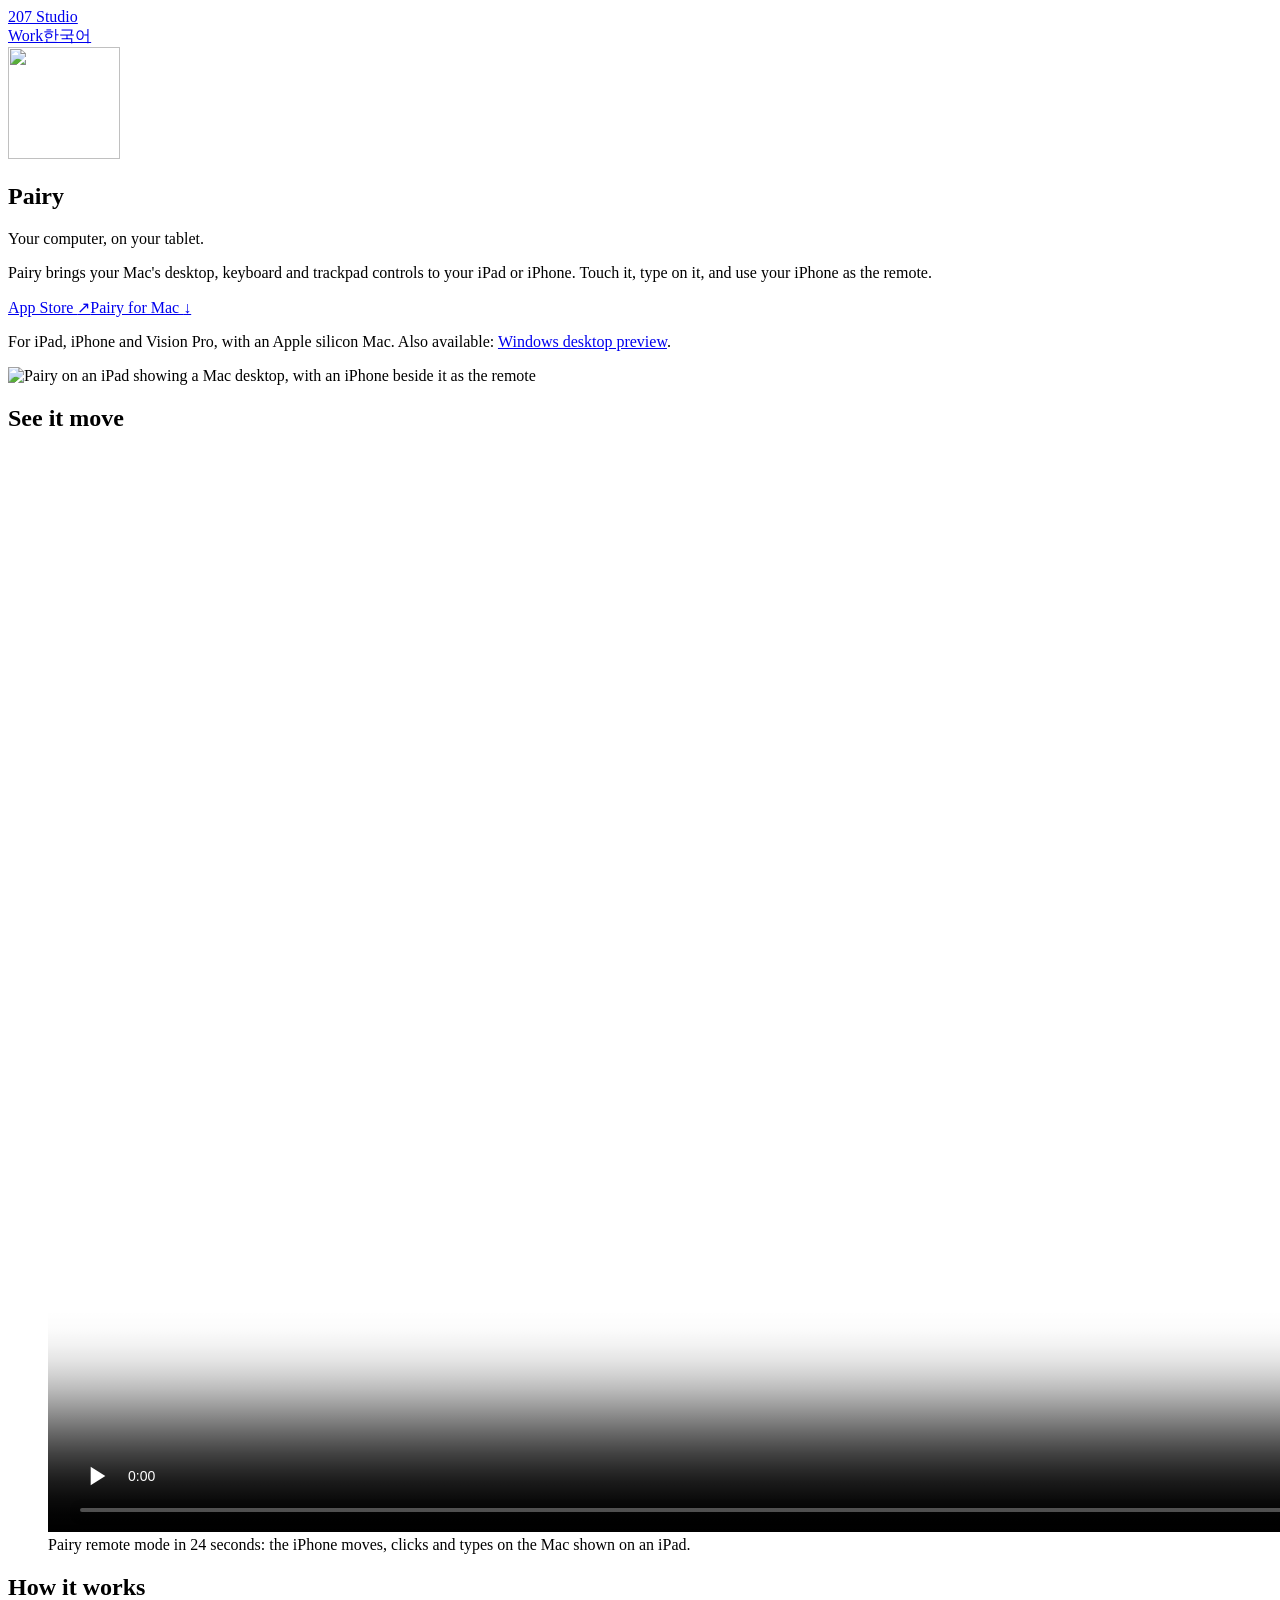
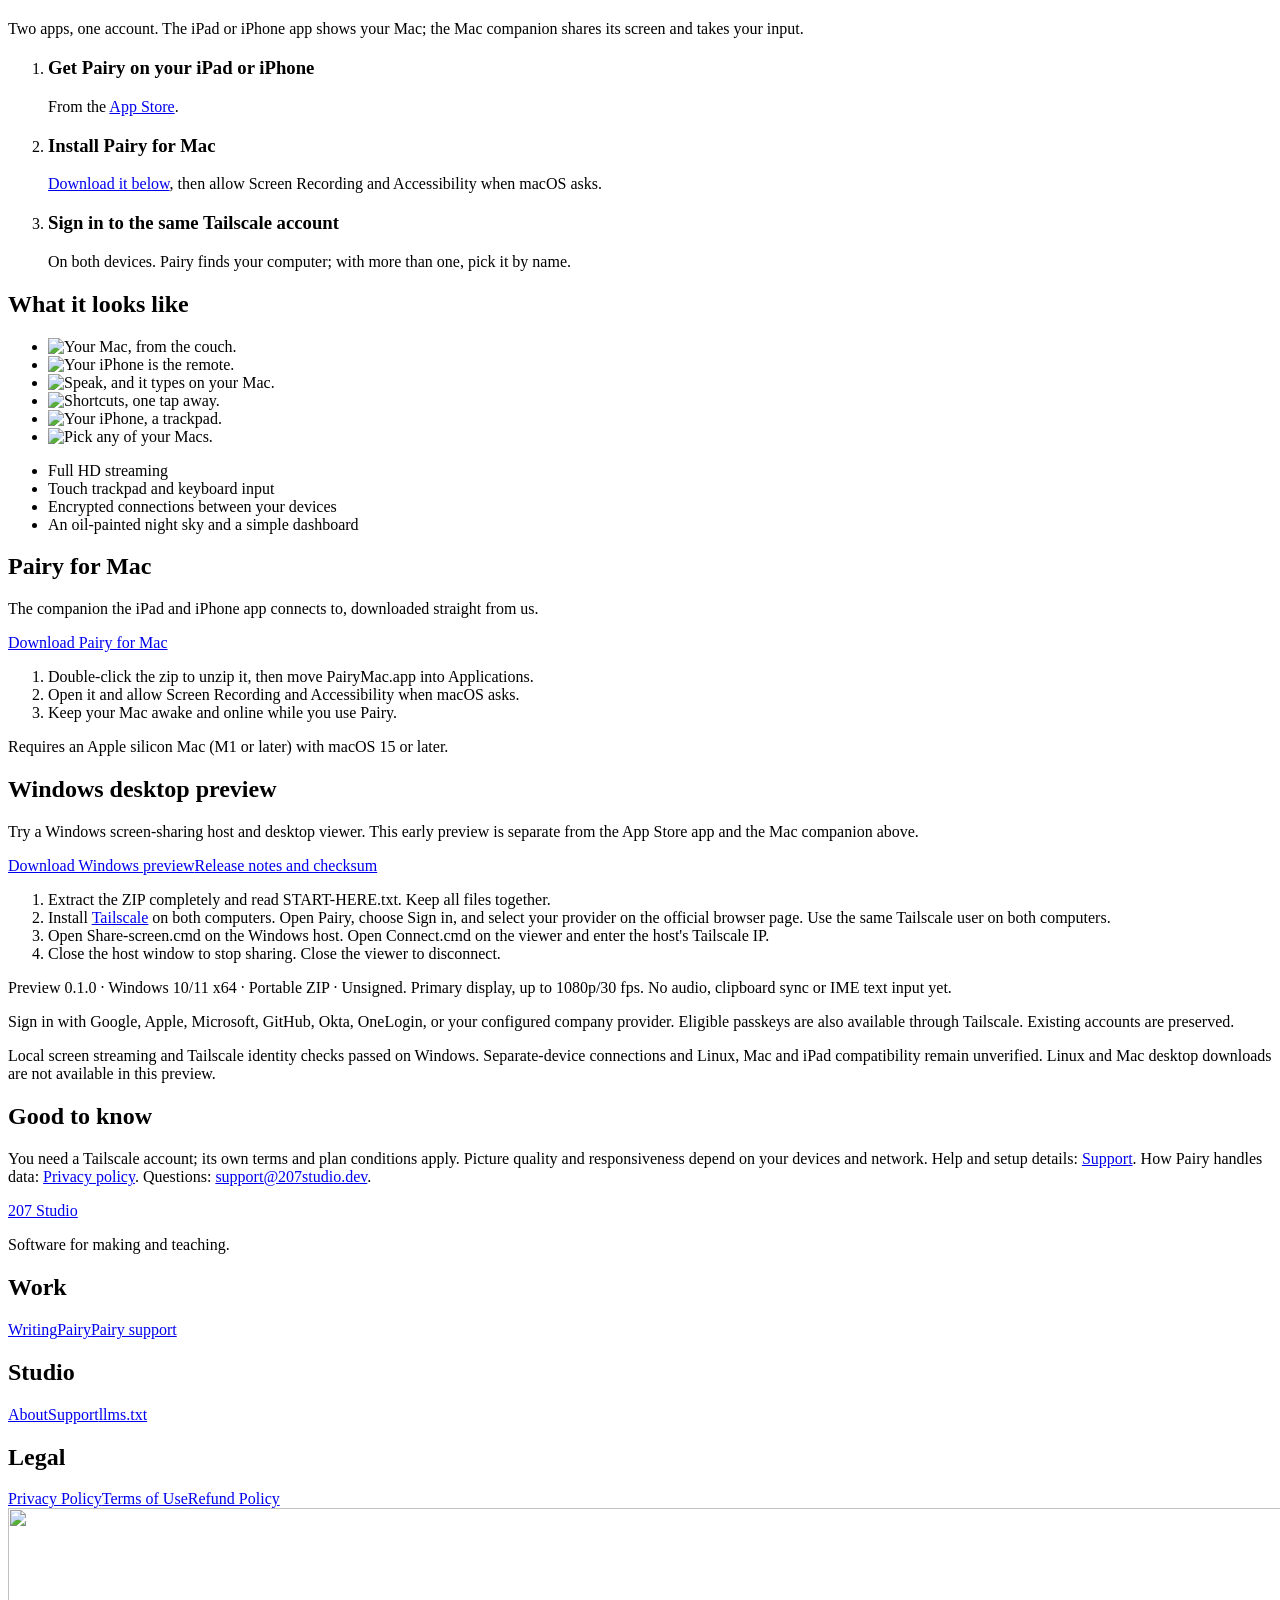
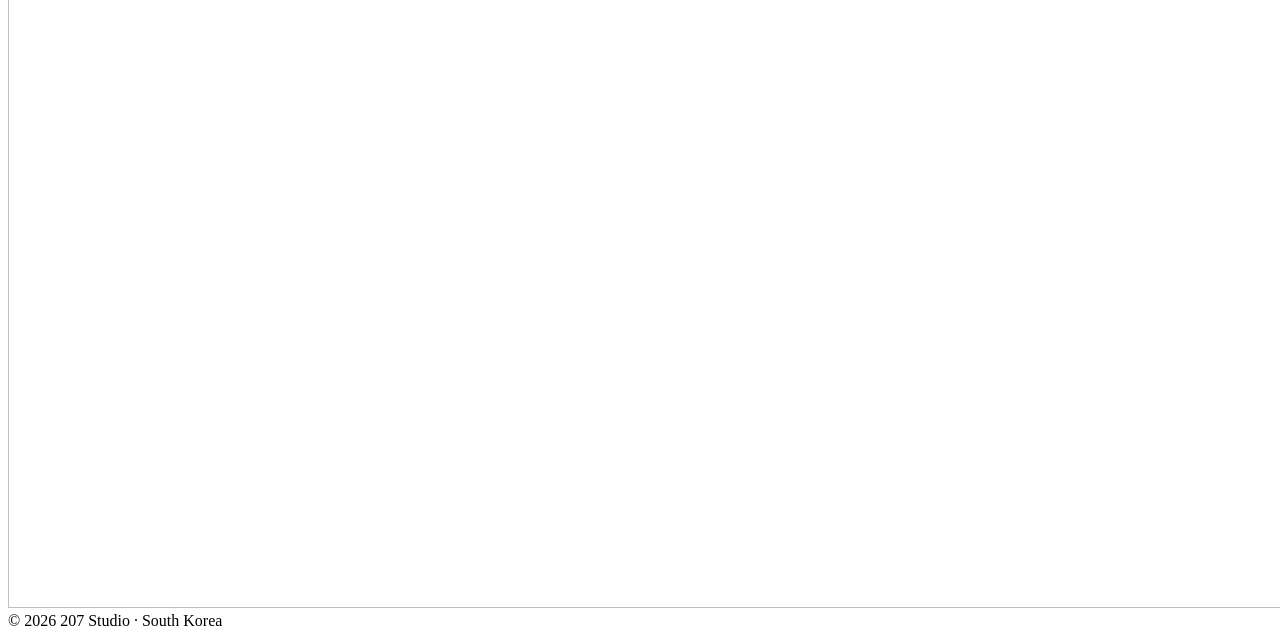
==== index.html @ 1ecd1124 "Update Windows preview with Tailscale sign-in options" ====
<!doctype html>
<html lang="en">
<head>
<meta charset="utf-8">
<meta name="viewport" content="width=device-width,initial-scale=1">
<link rel="icon" href="/favicon.ico" sizes="any">
<link rel="icon" type="image/svg+xml" href="/assets/logo.svg">
<link rel="apple-touch-icon" href="/apple-touch-icon.png">
<title>Pairy: your Mac, on your iPad | 207 Studio</title>
<meta name="description" content="Pairy brings your computer's desktop, keyboard and trackpad controls to your iPad or iPhone. Get the app on the App Store and the notarized Pairy for Mac companion here.">
<link rel="canonical" href="https://207studio.dev/pairy/">
<link rel="alternate" hreflang="en" href="https://207studio.dev/pairy/">
<link rel="alternate" hreflang="ko" href="https://207studio.dev/ko/pairy/">
<link rel="alternate" hreflang="x-default" href="https://207studio.dev/pairy/">
<meta property="og:type" content="website">
<meta property="og:title" content="Pairy: your Mac, on your iPad">
<meta property="og:description" content="Your computer's desktop, keyboard and trackpad controls on your tablet. App Store app plus a notarized Mac companion.">
<meta property="og:url" content="https://207studio.dev/pairy/">
<meta property="og:image" content="https://207studio.dev/assets/og-pairy.png">
<meta property="og:site_name" content="207 Studio">
<meta name="twitter:card" content="summary_large_image">
<meta name="twitter:title" content="Pairy: your Mac, on your iPad">
<meta name="twitter:description" content="Your computer's desktop, keyboard and trackpad controls on your tablet. App Store app plus a notarized Mac companion.">
<meta name="twitter:image" content="https://207studio.dev/assets/og-pairy.png">
<script type="application/ld+json">{"@context":"https://schema.org","@type":"SoftwareApplication","name":"Pairy: Connecting Devices","description":"Pairy brings your computer's desktop, keyboard and trackpad controls to your tablet.","applicationCategory":"UtilitiesApplication","operatingSystem":"iPadOS, iOS, visionOS; companion for macOS 15 or later on Apple silicon","url":"https://207studio.dev/pairy/","installUrl":"https://apps.apple.com/app/id6815584225","downloadUrl":"https://github.com/207studio/207studio.github.io/releases/download/pairy-mac-1.4.2-142/Pairy-mac-1.4.2-142-notarized.zip","softwareVersion":"1.4.2","image":"https://207studio.dev/assets/og-pairy.png","publisher":{"@type":"Organization","name":"207 Studio","url":"https://207studio.dev"}}</script>
<link rel="stylesheet" href="/assets/pages.css">
<link rel="stylesheet" href="/assets/pairy.css">
</head>
<body>
<div class="wrap">
<header class="top"><a class="brand" href="/">207 Studio</a><nav><a href="/#walk">Work</a><a href="/ko/pairy/" lang="ko" hreflang="ko">한국어</a></nav></header>
<main>
<section class="p-hero">
  <div>
    <img class="p-icon" src="/assets/apps/pairy/icon-168.webp" width="112" height="112" alt="">
    <h1>Pairy</h1>
    <p class="p-sub">Your computer, on your tablet.</p>
    <p class="p-lede">Pairy brings your Mac's desktop, keyboard and trackpad controls to your iPad or iPhone. Touch it, type on it, and use your iPhone as the remote.</p>
    <p class="p-acts"><a class="p-btn p-btn-main" href="https://apps.apple.com/app/id6815584225" target="_blank" rel="noopener">App Store <span aria-hidden="true">↗</span></a><a class="p-btn" href="#mac">Pairy for Mac <span aria-hidden="true">↓</span></a></p>
    <p class="p-for">For iPad, iPhone and Vision Pro, with an Apple silicon Mac. Also available: <a href="#desktop">Windows desktop preview</a>.</p>
  </div>
  <img class="p-shot" src="/assets/apps/pairy/remote-1200.webp" srcset="/assets/apps/pairy/remote-720.webp 720w, /assets/apps/pairy/remote-1200.webp 1200w" sizes="(max-width: 860px) calc(100vw - 48px), 580px" width="1200" height="690" alt="Pairy on an iPad showing a Mac desktop, with an iPhone beside it as the remote" fetchpriority="high">
</section>

<section class="p-sec p-film" aria-labelledby="film">
  <h2 id="film">See it move</h2>
  <figure class="p-film-fig"><video controls playsinline preload="none" width="1920" height="1080" poster="/assets/apps/pairy/ad/pairy-ad-r7-en-poster.webp" aria-label="Pairy remote mode, ad video"><source src="/assets/apps/pairy/ad/pairy-ad-r7-en.mp4" type="video/mp4"></video><figcaption>Pairy remote mode in 24 seconds: the iPhone moves, clicks and types on the Mac shown on an iPad.</figcaption></figure>
</section>

<section class="p-sec" aria-labelledby="how">
  <h2 id="how">How it works</h2>
  <p>Two apps, one account. The iPad or iPhone app shows your Mac; the Mac companion shares its screen and takes your input.</p>
  <ol class="p-steps">
    <li><h3>Get Pairy on your iPad or iPhone</h3><p>From the <a href="https://apps.apple.com/app/id6815584225" target="_blank" rel="noopener">App Store</a>.</p></li>
    <li><h3>Install Pairy for Mac</h3><p><a href="#mac">Download it below</a>, then allow Screen Recording and Accessibility when macOS asks.</p></li>
    <li><h3>Sign in to the same Tailscale account</h3><p>On both devices. Pairy finds your computer; with more than one, pick it by name.</p></li>
  </ol>
</section>

<section class="p-sec" aria-labelledby="see">
  <h2 id="see">What it looks like</h2>
  <ul class="p-gallery" tabindex="0" aria-label="Pairy screenshots">
    <li><img src="/assets/apps/pairy/store-01-couch-1200.webp" srcset="/assets/apps/pairy/store-01-couch-640.webp 640w, /assets/apps/pairy/store-01-couch-1200.webp 1200w" sizes="min(560px, 82vw)" width="1200" height="900" alt="Your Mac, from the couch." loading="lazy" decoding="async"></li>
    <li><img src="/assets/apps/pairy/store-02-remote-1200.webp" srcset="/assets/apps/pairy/store-02-remote-640.webp 640w, /assets/apps/pairy/store-02-remote-1200.webp 1200w" sizes="min(560px, 82vw)" width="1200" height="900" alt="Your iPhone is the remote." loading="lazy" decoding="async"></li>
    <li><img src="/assets/apps/pairy/store-03-dictation-1200.webp" srcset="/assets/apps/pairy/store-03-dictation-640.webp 640w, /assets/apps/pairy/store-03-dictation-1200.webp 1200w" sizes="min(560px, 82vw)" width="1200" height="900" alt="Speak, and it types on your Mac." loading="lazy" decoding="async"></li>
    <li><img src="/assets/apps/pairy/store-04-shortcuts-1200.webp" srcset="/assets/apps/pairy/store-04-shortcuts-640.webp 640w, /assets/apps/pairy/store-04-shortcuts-1200.webp 1200w" sizes="min(560px, 82vw)" width="1200" height="900" alt="Shortcuts, one tap away." loading="lazy" decoding="async"></li>
    <li><img src="/assets/apps/pairy/store-05-trackpad-1200.webp" srcset="/assets/apps/pairy/store-05-trackpad-640.webp 640w, /assets/apps/pairy/store-05-trackpad-1200.webp 1200w" sizes="min(560px, 82vw)" width="1200" height="900" alt="Your iPhone, a trackpad." loading="lazy" decoding="async"></li>
    <li><img src="/assets/apps/pairy/store-06-pick-mac-1200.webp" srcset="/assets/apps/pairy/store-06-pick-mac-640.webp 640w, /assets/apps/pairy/store-06-pick-mac-1200.webp 1200w" sizes="min(560px, 82vw)" width="1200" height="900" alt="Pick any of your Macs." loading="lazy" decoding="async"></li>
  </ul>
  <ul class="p-pts">
    <li>Full HD streaming</li>
    <li>Touch trackpad and keyboard input</li>
    <li>Encrypted connections between your devices</li>
    <li>An oil-painted night sky and a simple dashboard</li>
  </ul>
</section>

<section class="p-sec p-mac" id="mac" aria-labelledby="mac-h">
  <div>
    <h2 id="mac-h">Pairy for Mac</h2>
    <p>The companion the iPad and iPhone app connects to, downloaded straight from us.</p>
    <p class="p-acts"><a class="p-btn p-btn-main" href="https://github.com/207studio/207studio.github.io/releases/download/pairy-mac-1.4.2-142/Pairy-mac-1.4.2-142-notarized.zip">Download Pairy for Mac</a></p>
    <ol class="p-install">
      <li>Double-click the zip to unzip it, then move PairyMac.app into Applications.</li>
      <li>Open it and allow Screen Recording and Accessibility when macOS asks.</li>
      <li>Keep your Mac awake and online while you use Pairy.</li>
    </ol>
    <p class="p-small">Requires an Apple silicon Mac (M1 or later) with macOS 15 or later.</p>
  </div>
</section>

<section class="p-sec p-mac" id="desktop" aria-labelledby="desktop-h">
  <div>
    <h2 id="desktop-h">Windows desktop preview</h2>
    <p>Try a Windows screen-sharing host and desktop viewer. This early preview is separate from the App Store app and the Mac companion above.</p>
    <p class="p-acts"><a class="p-btn p-btn-main" href="https://github.com/207studio/207studio.github.io/releases/download/pairy-desktop-0.1.0-preview.2/Pairy-desktop-0.1.0-preview.2-windows-x64.zip">Download Windows preview</a><a class="p-btn" href="https://github.com/207studio/207studio.github.io/releases/tag/pairy-desktop-0.1.0-preview.2">Release notes and checksum</a></p>
    <ol class="p-install">
      <li>Extract the ZIP completely and read START-HERE.txt. Keep all files together.</li>
      <li>Install <a href="https://tailscale.com/download/windows">Tailscale</a> on both computers. Open Pairy, choose Sign in, and select your provider on the official browser page. Use the same Tailscale user on both computers.</li>
      <li>Open Share-screen.cmd on the Windows host. Open Connect.cmd on the viewer and enter the host's Tailscale IP.</li>
      <li>Close the host window to stop sharing. Close the viewer to disconnect.</li>
    </ol>
    <p class="p-small">Preview 0.1.0 · Windows 10/11 x64 · Portable ZIP · Unsigned. Primary display, up to 1080p/30 fps. No audio, clipboard sync or IME text input yet.</p>
    <p class="p-small">Sign in with Google, Apple, Microsoft, GitHub, Okta, OneLogin, or your configured company provider. Eligible passkeys are also available through Tailscale. Existing accounts are preserved.</p>
    <p class="p-small">Local screen streaming and Tailscale identity checks passed on Windows. Separate-device connections and Linux, Mac and iPad compatibility remain unverified. Linux and Mac desktop downloads are not available in this preview.</p>
  </div>
</section>

<section class="p-sec" aria-labelledby="need">
  <h2 id="need">Good to know</h2>
  <p>You need a Tailscale account; its own terms and plan conditions apply. Picture quality and responsiveness depend on your devices and network. Help and setup details: <a href="/pairy/support.html">Support</a>. How Pairy handles data: <a href="/pairy/privacy.html">Privacy policy</a>. Questions: <a href="mailto:support@207studio.dev">support@207studio.dev</a>.</p>
</section>
</main>
</div>
<footer class="site-footer page-foot-hand"><div class="foot-grid"><div class="foot-brand"><a class="brand" href="/">207 Studio</a><p>Software for making and teaching.</p></div><nav class="foot-col" aria-label="Work"><h2>Work</h2><a href="/blog/">Writing</a><a href="/pairy/">Pairy</a><a href="/pairy/support.html">Pairy support</a></nav><nav class="foot-col" aria-label="Studio"><h2>Studio</h2><a href="/about/">About</a><a href="mailto:support@207studio.dev">Support</a><a href="/llms.txt">llms.txt</a></nav><nav class="foot-col" aria-label="Legal"><h2>Legal</h2><a href="/legal/privacy/">Privacy Policy</a><a href="/legal/terms/">Terms of Use</a><a href="/legal/refunds/">Refund Policy</a></nav></div><img class="foot-word" src="/assets/footer-207.svg" alt="" aria-hidden="true" width="1513" height="700" loading="lazy" decoding="async"><div class="foot-bottom"><span>© 2026 207 Studio · South Korea</span></div></footer>
</body>
</html>
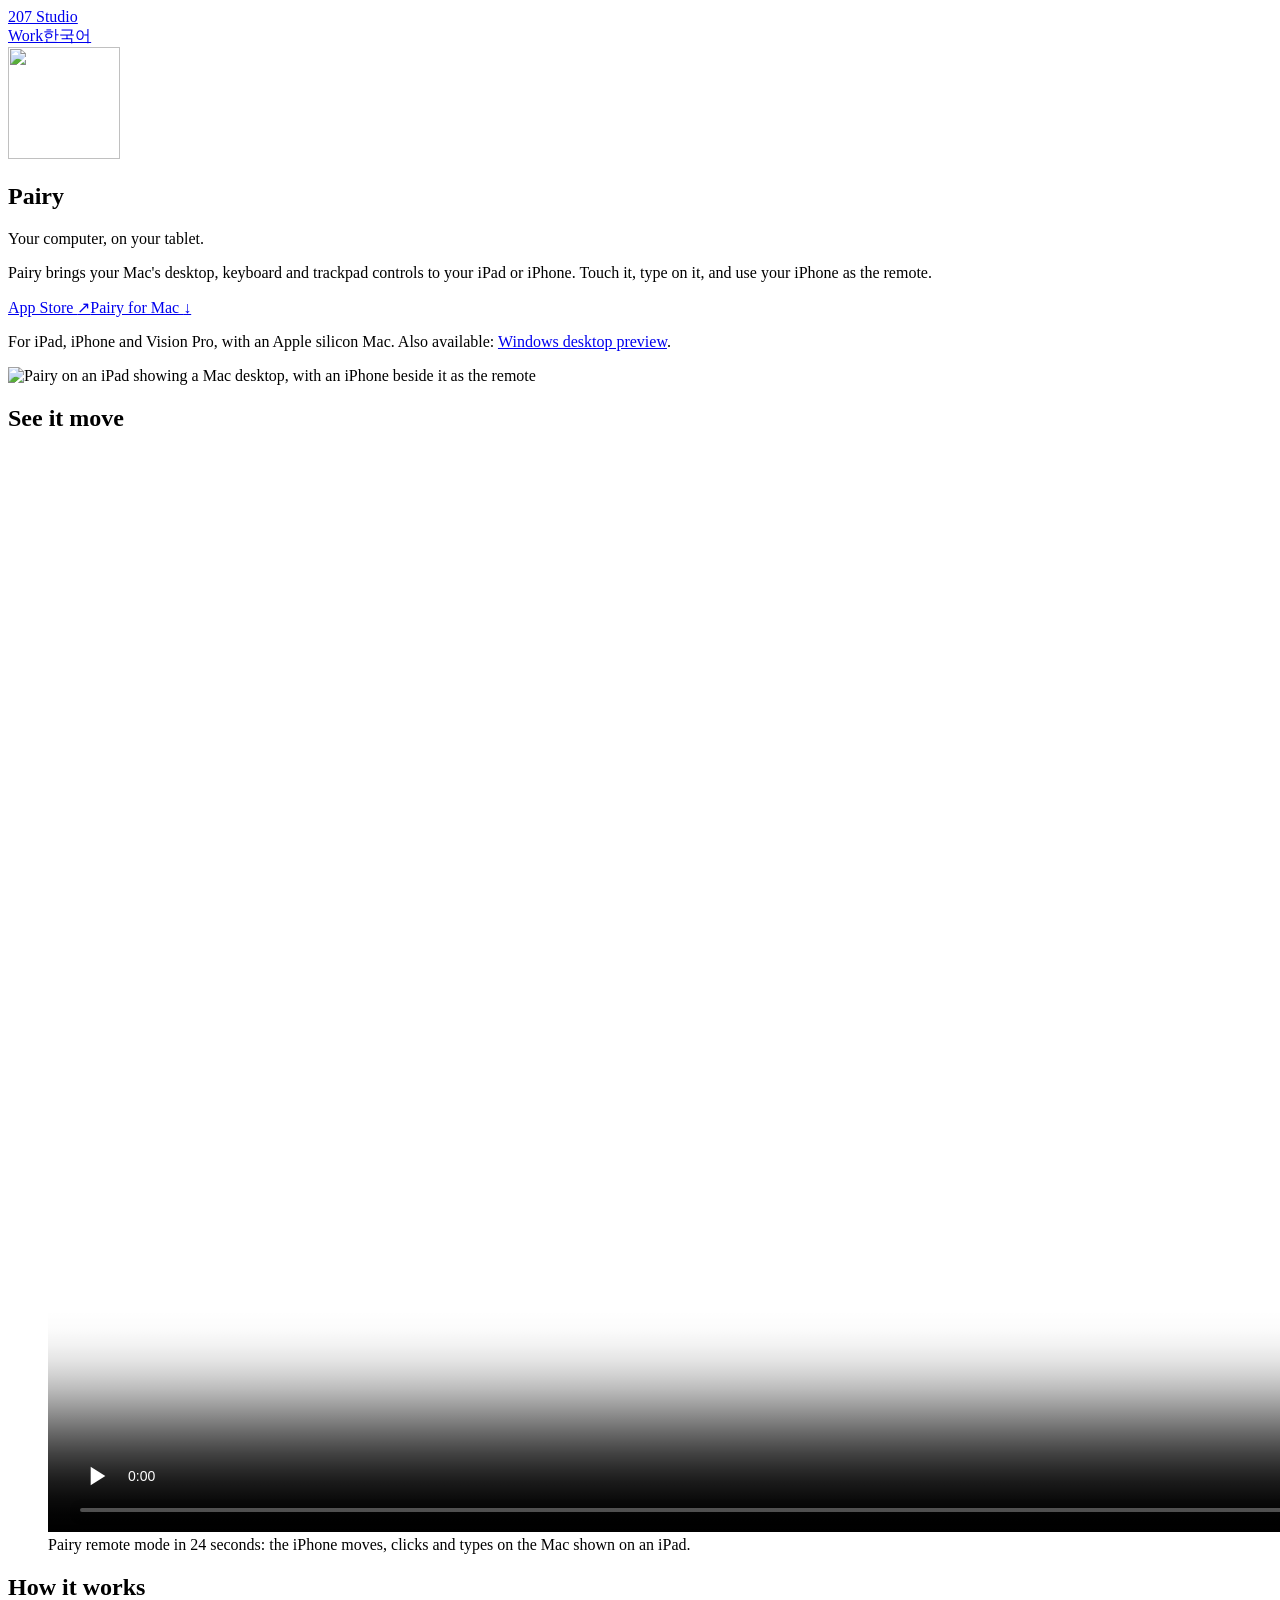
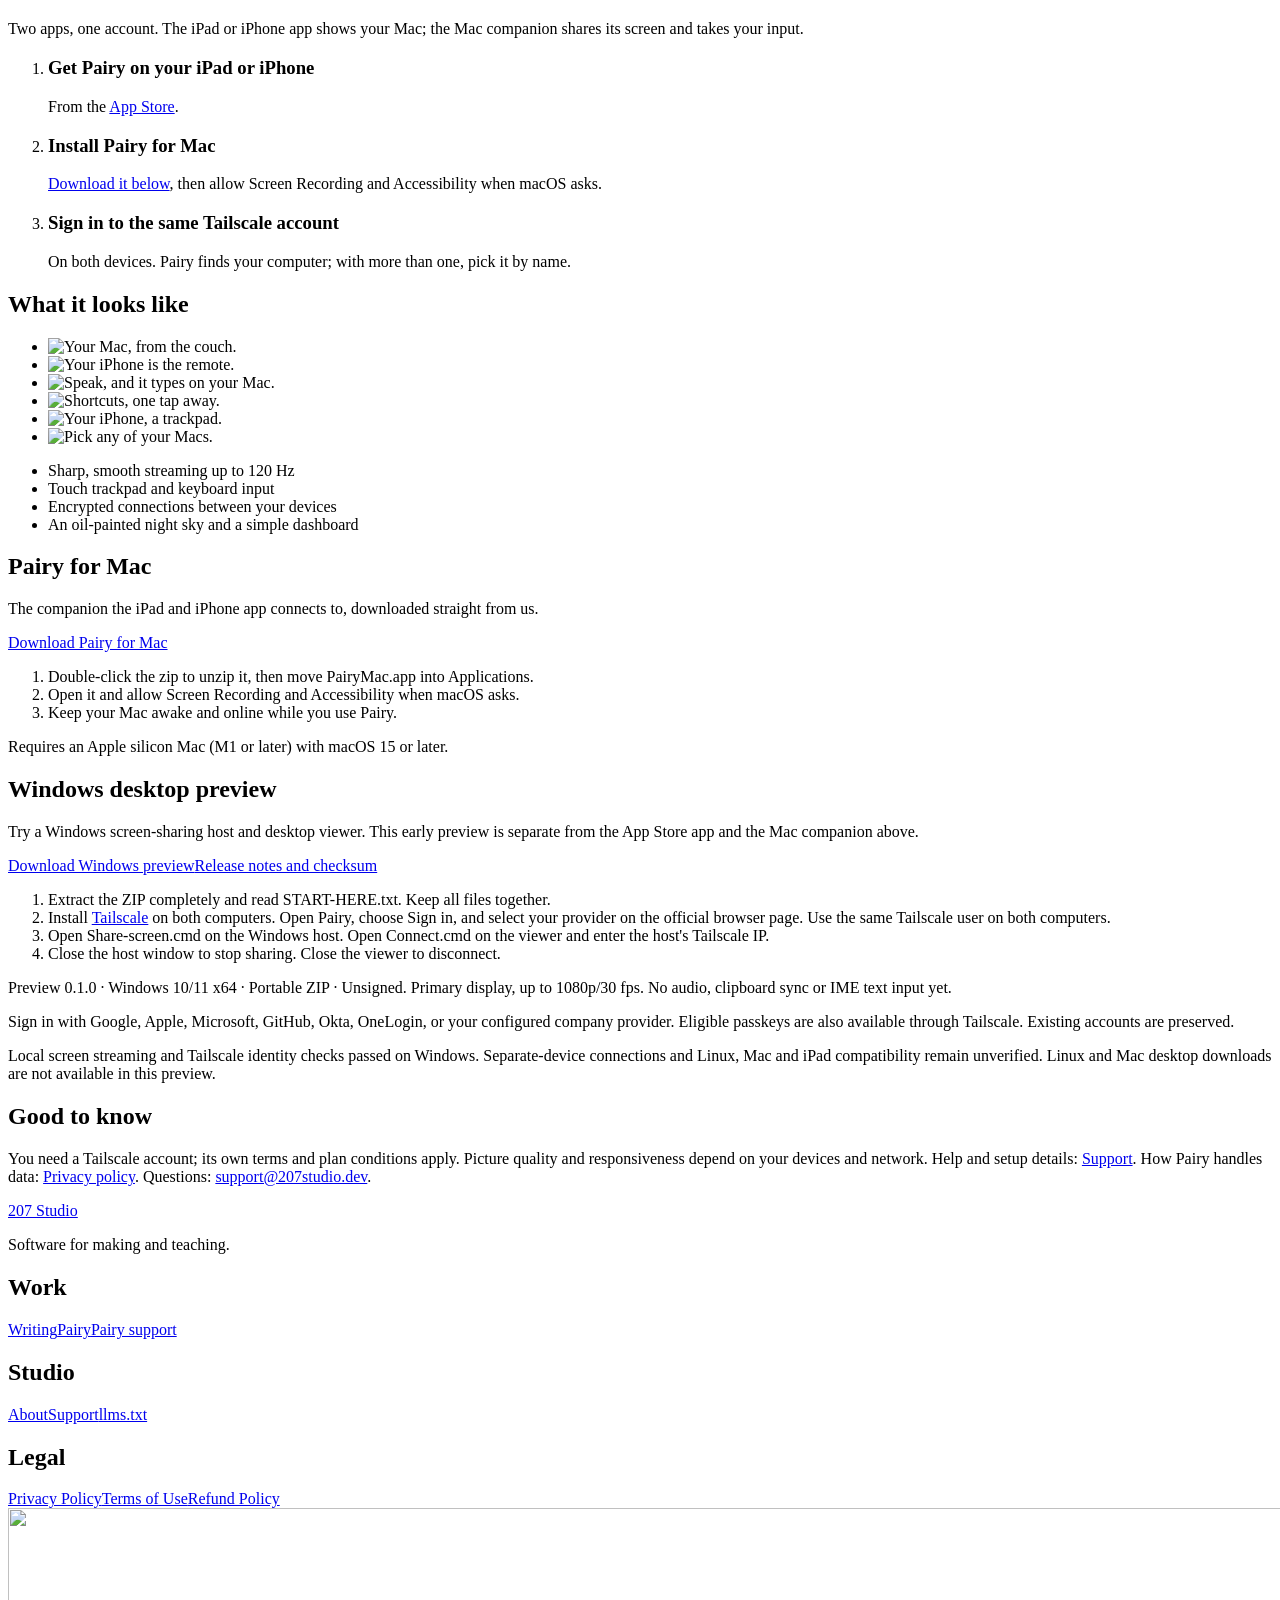
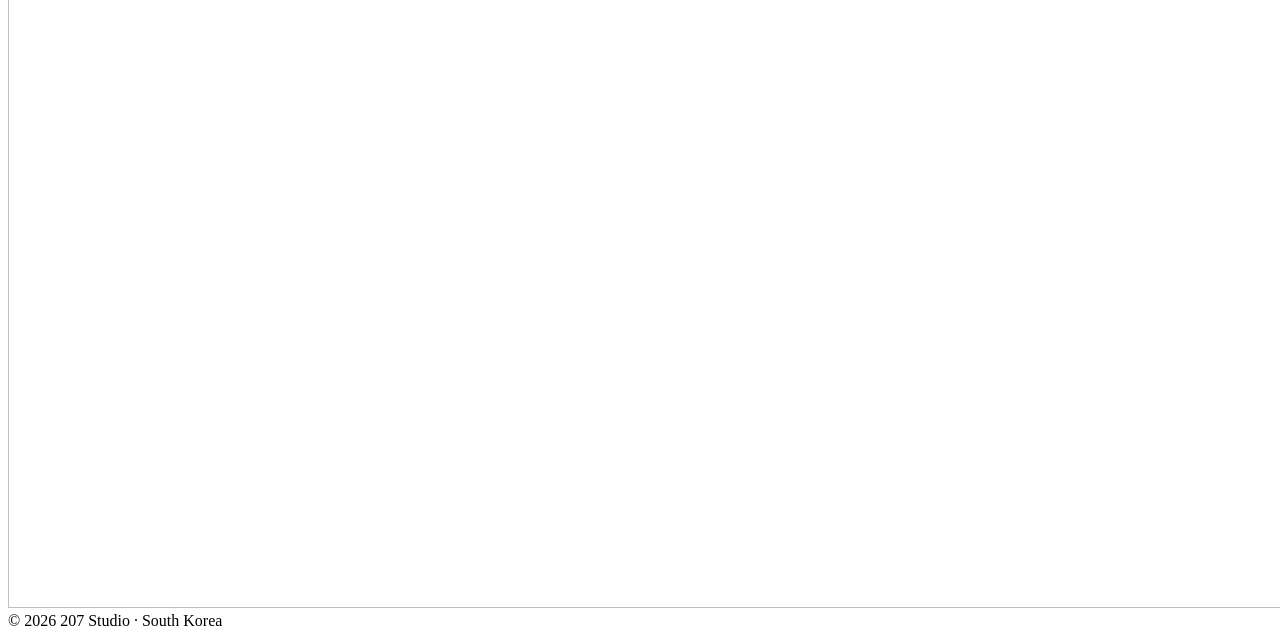
==== commit bac5b565: "pairy: up to 120 Hz, share cards on support and privacy, current Tailscale link, padded download box" ====
--- a/index.html
+++ b/index.html
@@ -68,7 +68,7 @@
     <li><img src="/assets/apps/pairy/store-06-pick-mac-1200.webp" srcset="/assets/apps/pairy/store-06-pick-mac-640.webp 640w, /assets/apps/pairy/store-06-pick-mac-1200.webp 1200w" sizes="min(560px, 82vw)" width="1200" height="900" alt="Pick any of your Macs." loading="lazy" decoding="async"></li>
   </ul>
   <ul class="p-pts">
-    <li>Full HD streaming</li>
+    <li>Sharp, smooth streaming up to 120 Hz</li>
     <li>Touch trackpad and keyboard input</li>
     <li>Encrypted connections between your devices</li>
     <li>An oil-painted night sky and a simple dashboard</li>
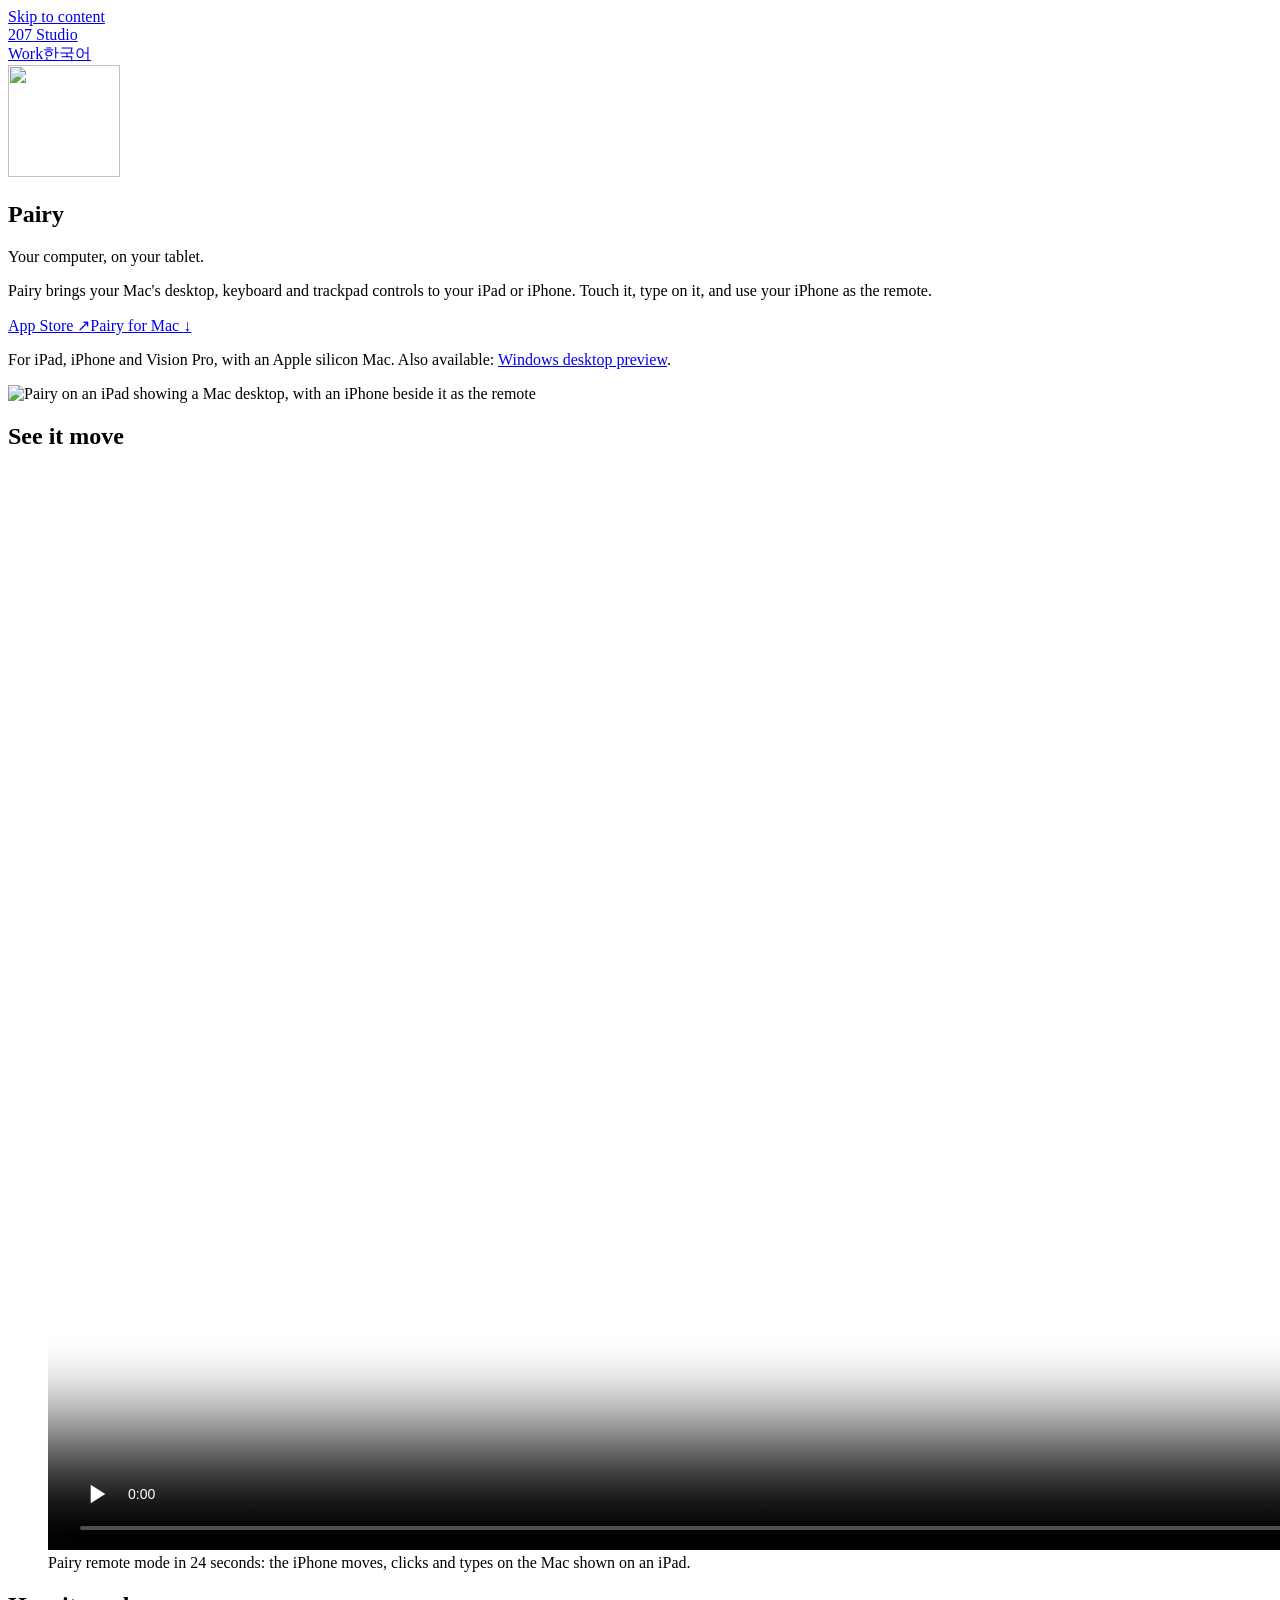
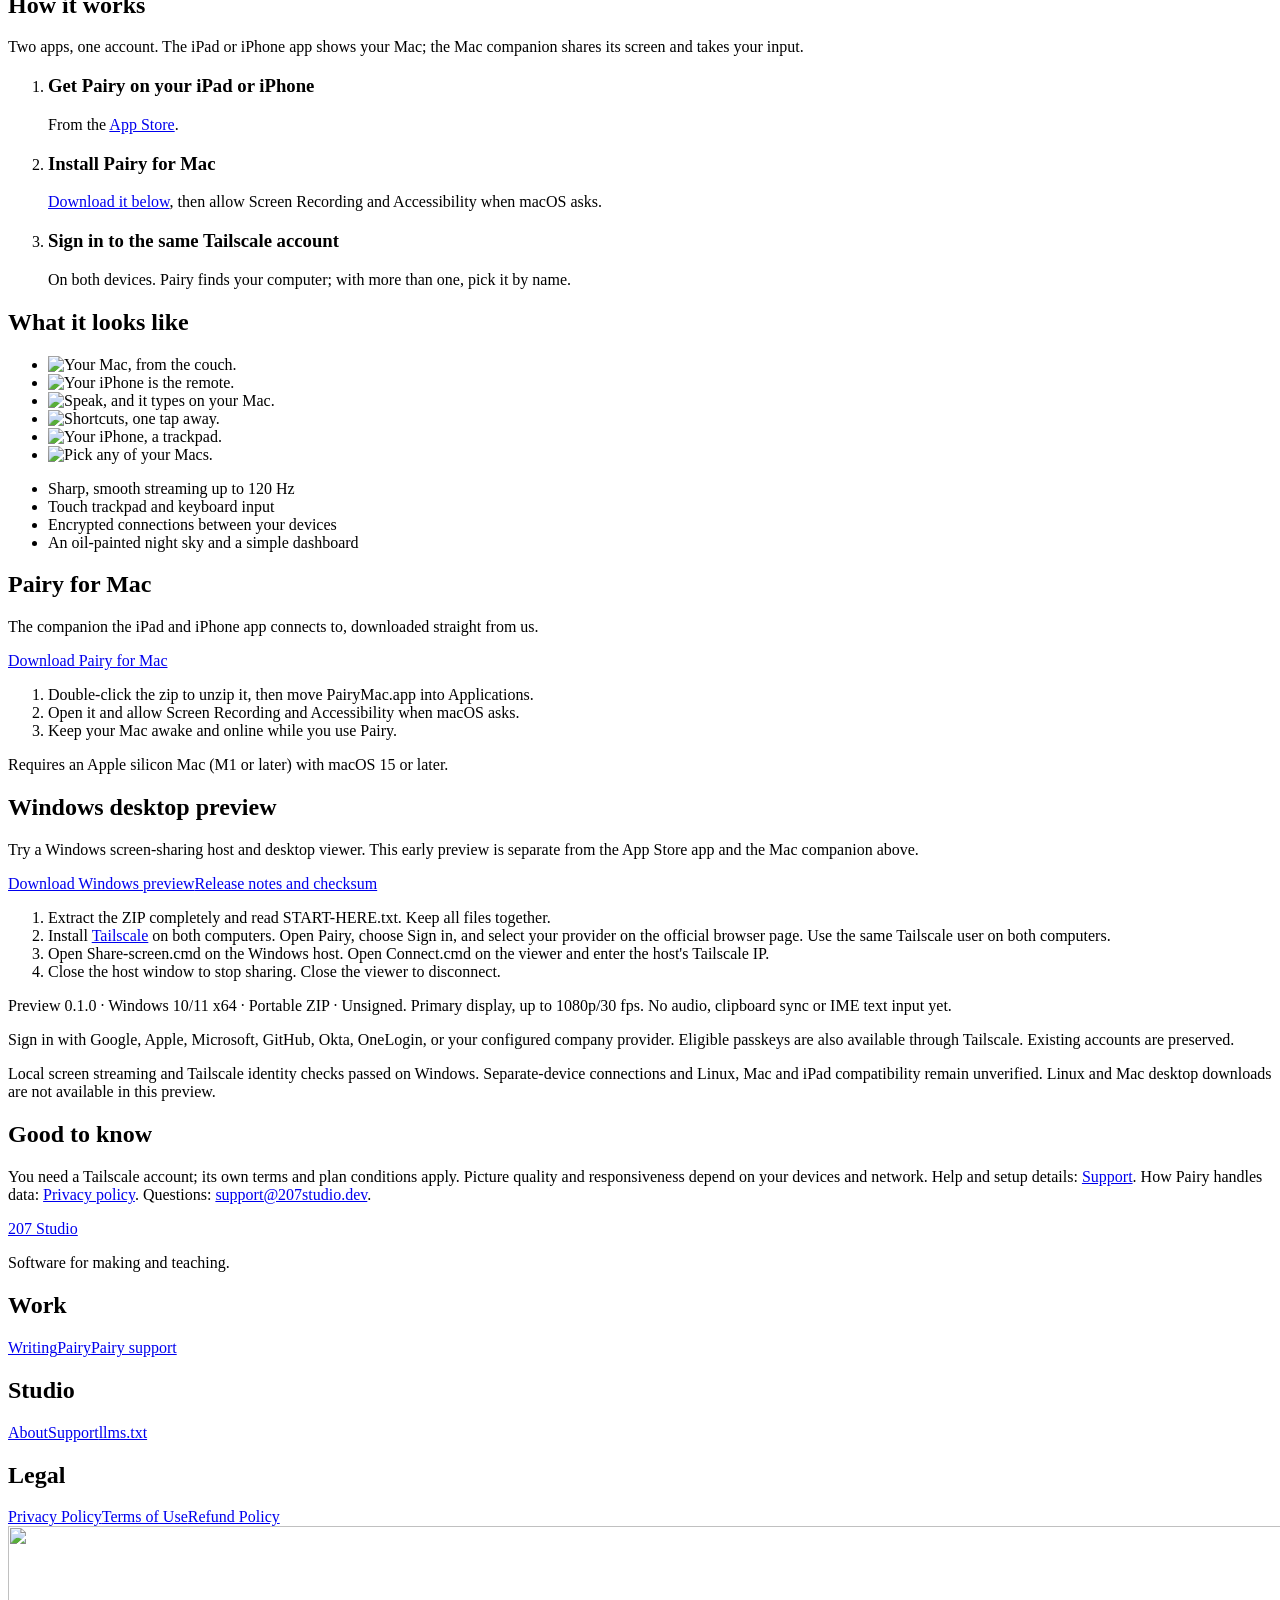
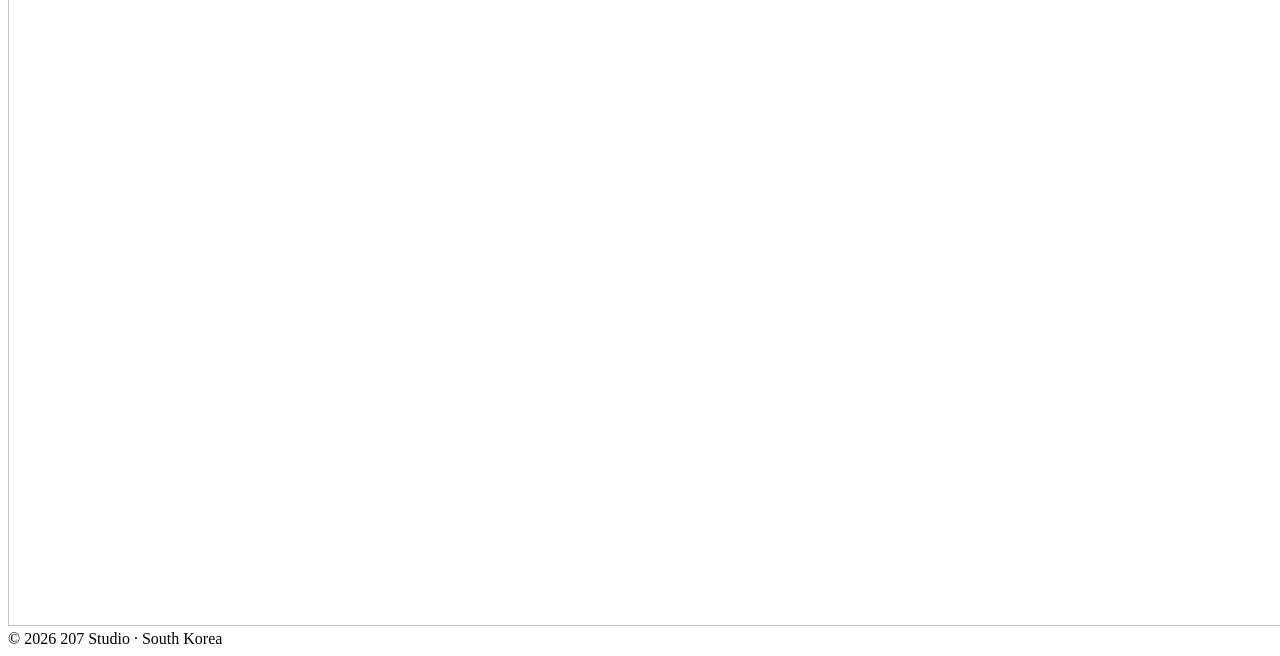
==== commit bddc5c70: "pairy: skip link on the product page Co-Authored-By: Claude Opus 5.5 <noreply@anthropic.com>" ====
--- a/index.html
+++ b/index.html
@@ -27,9 +27,10 @@
 <link rel="stylesheet" href="/assets/pairy.css">
 </head>
 <body>
+<a class="skip" href="#main">Skip to content</a>
 <div class="wrap">
 <header class="top"><a class="brand" href="/">207 Studio</a><nav><a href="/#walk">Work</a><a href="/ko/pairy/" lang="ko" hreflang="ko">한국어</a></nav></header>
-<main>
+<main id="main">
 <section class="p-hero">
   <div>
     <img class="p-icon" src="/assets/apps/pairy/icon-168.webp" width="112" height="112" alt="">
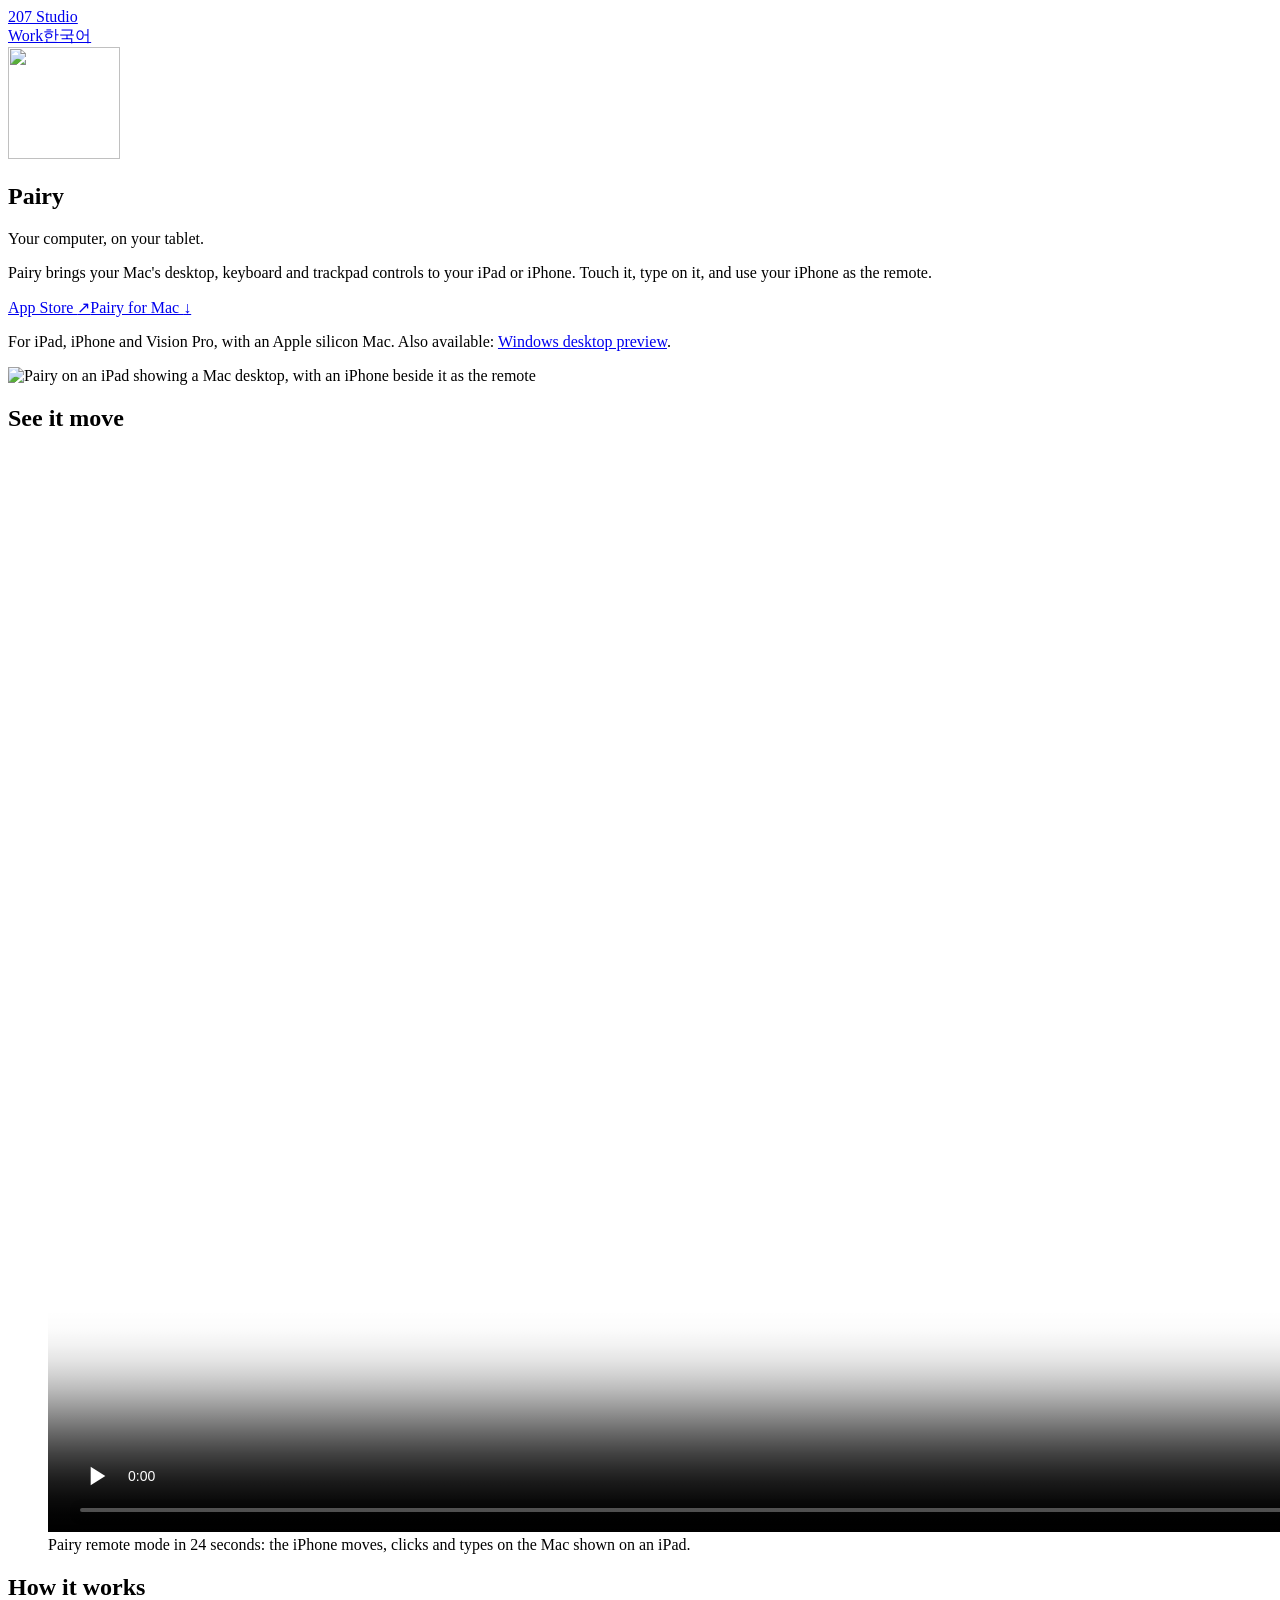
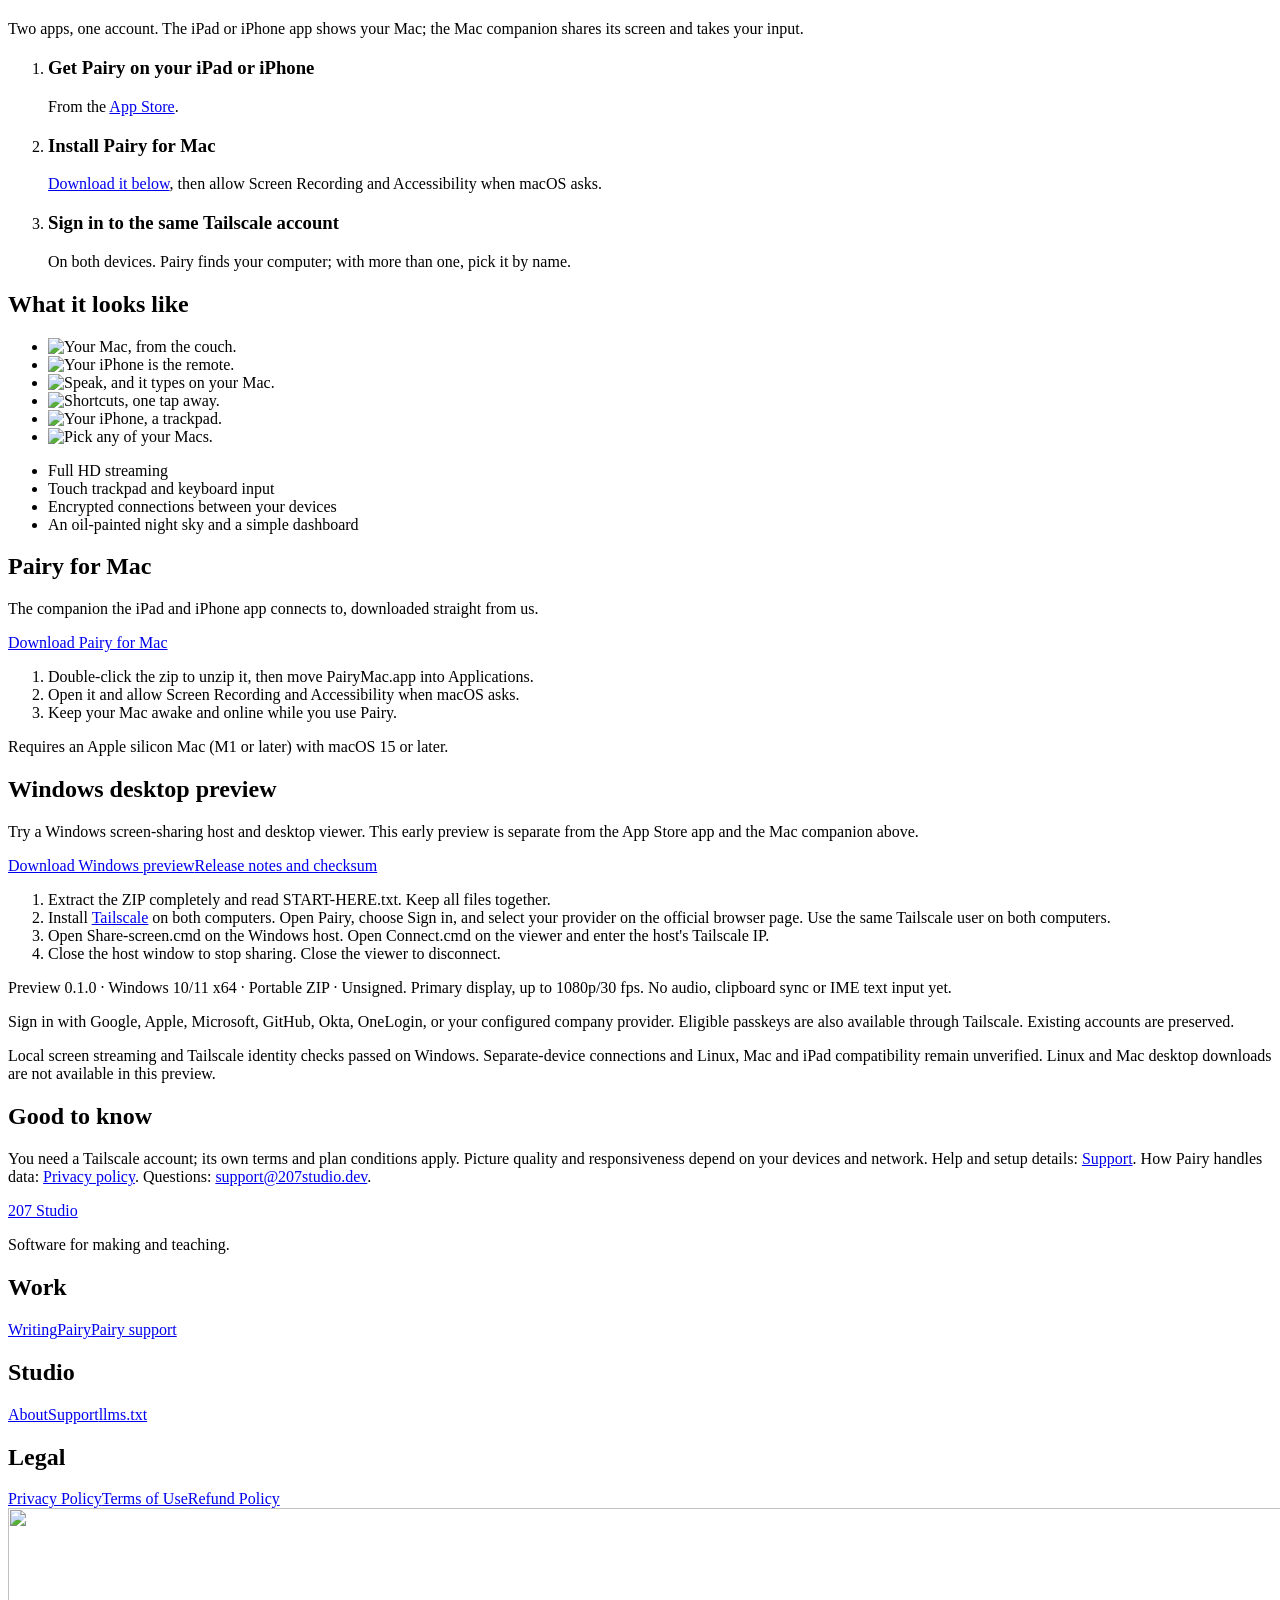
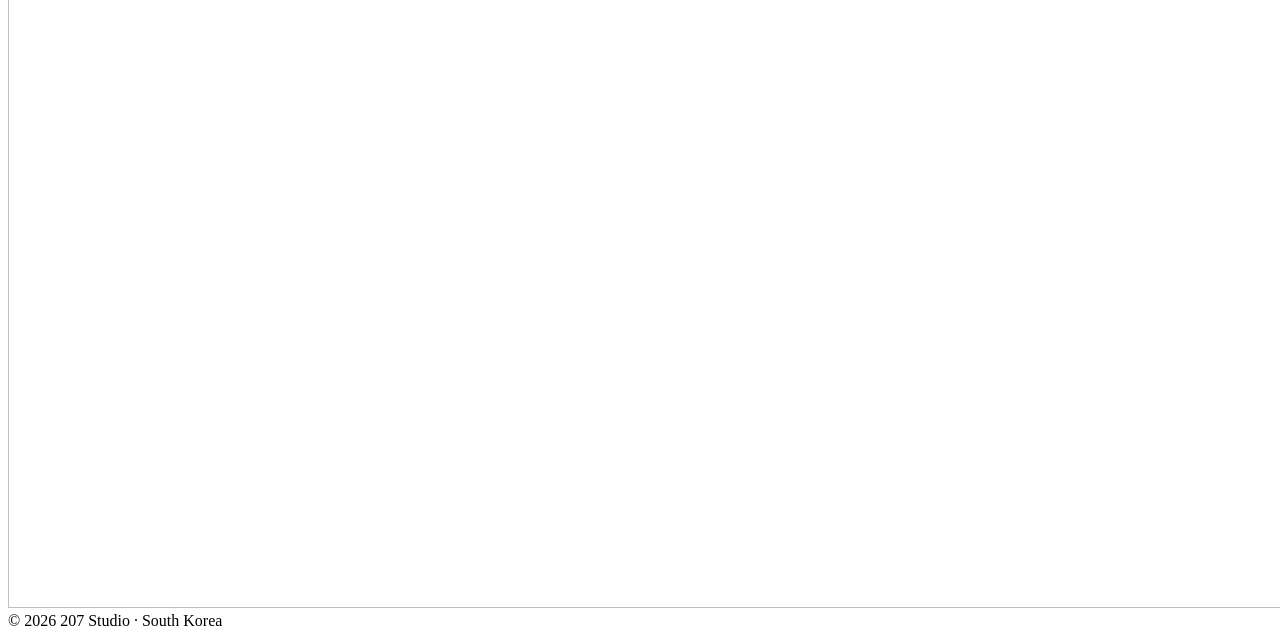
==== commit 345b9022: "Update live Pairy Mac download to 1.4.4" ====
--- a/index.html
+++ b/index.html
@@ -22,15 +22,14 @@
 <meta name="twitter:title" content="Pairy: your Mac, on your iPad">
 <meta name="twitter:description" content="Your computer's desktop, keyboard and trackpad controls on your tablet. App Store app plus a notarized Mac companion.">
 <meta name="twitter:image" content="https://207studio.dev/assets/og-pairy.png">
-<script type="application/ld+json">{"@context":"https://schema.org","@type":"SoftwareApplication","name":"Pairy: Connecting Devices","description":"Pairy brings your computer's desktop, keyboard and trackpad controls to your tablet.","applicationCategory":"UtilitiesApplication","operatingSystem":"iPadOS, iOS, visionOS; companion for macOS 15 or later on Apple silicon","url":"https://207studio.dev/pairy/","installUrl":"https://apps.apple.com/app/id6815584225","downloadUrl":"https://github.com/207studio/207studio.github.io/releases/download/pairy-mac-1.4.2-142/Pairy-mac-1.4.2-142-notarized.zip","softwareVersion":"1.4.2","image":"https://207studio.dev/assets/og-pairy.png","publisher":{"@type":"Organization","name":"207 Studio","url":"https://207studio.dev"}}</script>
+<script type="application/ld+json">{"@context":"https://schema.org","@type":"SoftwareApplication","name":"Pairy: Connecting Devices","description":"Pairy brings your computer's desktop, keyboard and trackpad controls to your tablet.","applicationCategory":"UtilitiesApplication","operatingSystem":"iPadOS, iOS, visionOS; companion for macOS 15 or later on Apple silicon","url":"https://207studio.dev/pairy/","installUrl":"https://apps.apple.com/app/id6815584225","downloadUrl":"https://github.com/207studio/207studio.github.io/releases/download/pairy-mac-1.4.4-144/Pairy-mac-1.4.4-144-notarized.zip","softwareVersion":"1.4.4","image":"https://207studio.dev/assets/og-pairy.png","publisher":{"@type":"Organization","name":"207 Studio","url":"https://207studio.dev"}}</script>
 <link rel="stylesheet" href="/assets/pages.css">
 <link rel="stylesheet" href="/assets/pairy.css">
 </head>
 <body>
-<a class="skip" href="#main">Skip to content</a>
 <div class="wrap">
 <header class="top"><a class="brand" href="/">207 Studio</a><nav><a href="/#walk">Work</a><a href="/ko/pairy/" lang="ko" hreflang="ko">한국어</a></nav></header>
-<main id="main">
+<main>
 <section class="p-hero">
   <div>
     <img class="p-icon" src="/assets/apps/pairy/icon-168.webp" width="112" height="112" alt="">
@@ -69,7 +68,7 @@
     <li><img src="/assets/apps/pairy/store-06-pick-mac-1200.webp" srcset="/assets/apps/pairy/store-06-pick-mac-640.webp 640w, /assets/apps/pairy/store-06-pick-mac-1200.webp 1200w" sizes="min(560px, 82vw)" width="1200" height="900" alt="Pick any of your Macs." loading="lazy" decoding="async"></li>
   </ul>
   <ul class="p-pts">
-    <li>Sharp, smooth streaming up to 120 Hz</li>
+    <li>Full HD streaming</li>
     <li>Touch trackpad and keyboard input</li>
     <li>Encrypted connections between your devices</li>
     <li>An oil-painted night sky and a simple dashboard</li>
@@ -80,7 +79,7 @@
   <div>
     <h2 id="mac-h">Pairy for Mac</h2>
     <p>The companion the iPad and iPhone app connects to, downloaded straight from us.</p>
-    <p class="p-acts"><a class="p-btn p-btn-main" href="https://github.com/207studio/207studio.github.io/releases/download/pairy-mac-1.4.2-142/Pairy-mac-1.4.2-142-notarized.zip">Download Pairy for Mac</a></p>
+    <p class="p-acts"><a class="p-btn p-btn-main" href="https://github.com/207studio/207studio.github.io/releases/download/pairy-mac-1.4.4-144/Pairy-mac-1.4.4-144-notarized.zip">Download Pairy for Mac</a></p>
     <ol class="p-install">
       <li>Double-click the zip to unzip it, then move PairyMac.app into Applications.</li>
       <li>Open it and allow Screen Recording and Accessibility when macOS asks.</li>
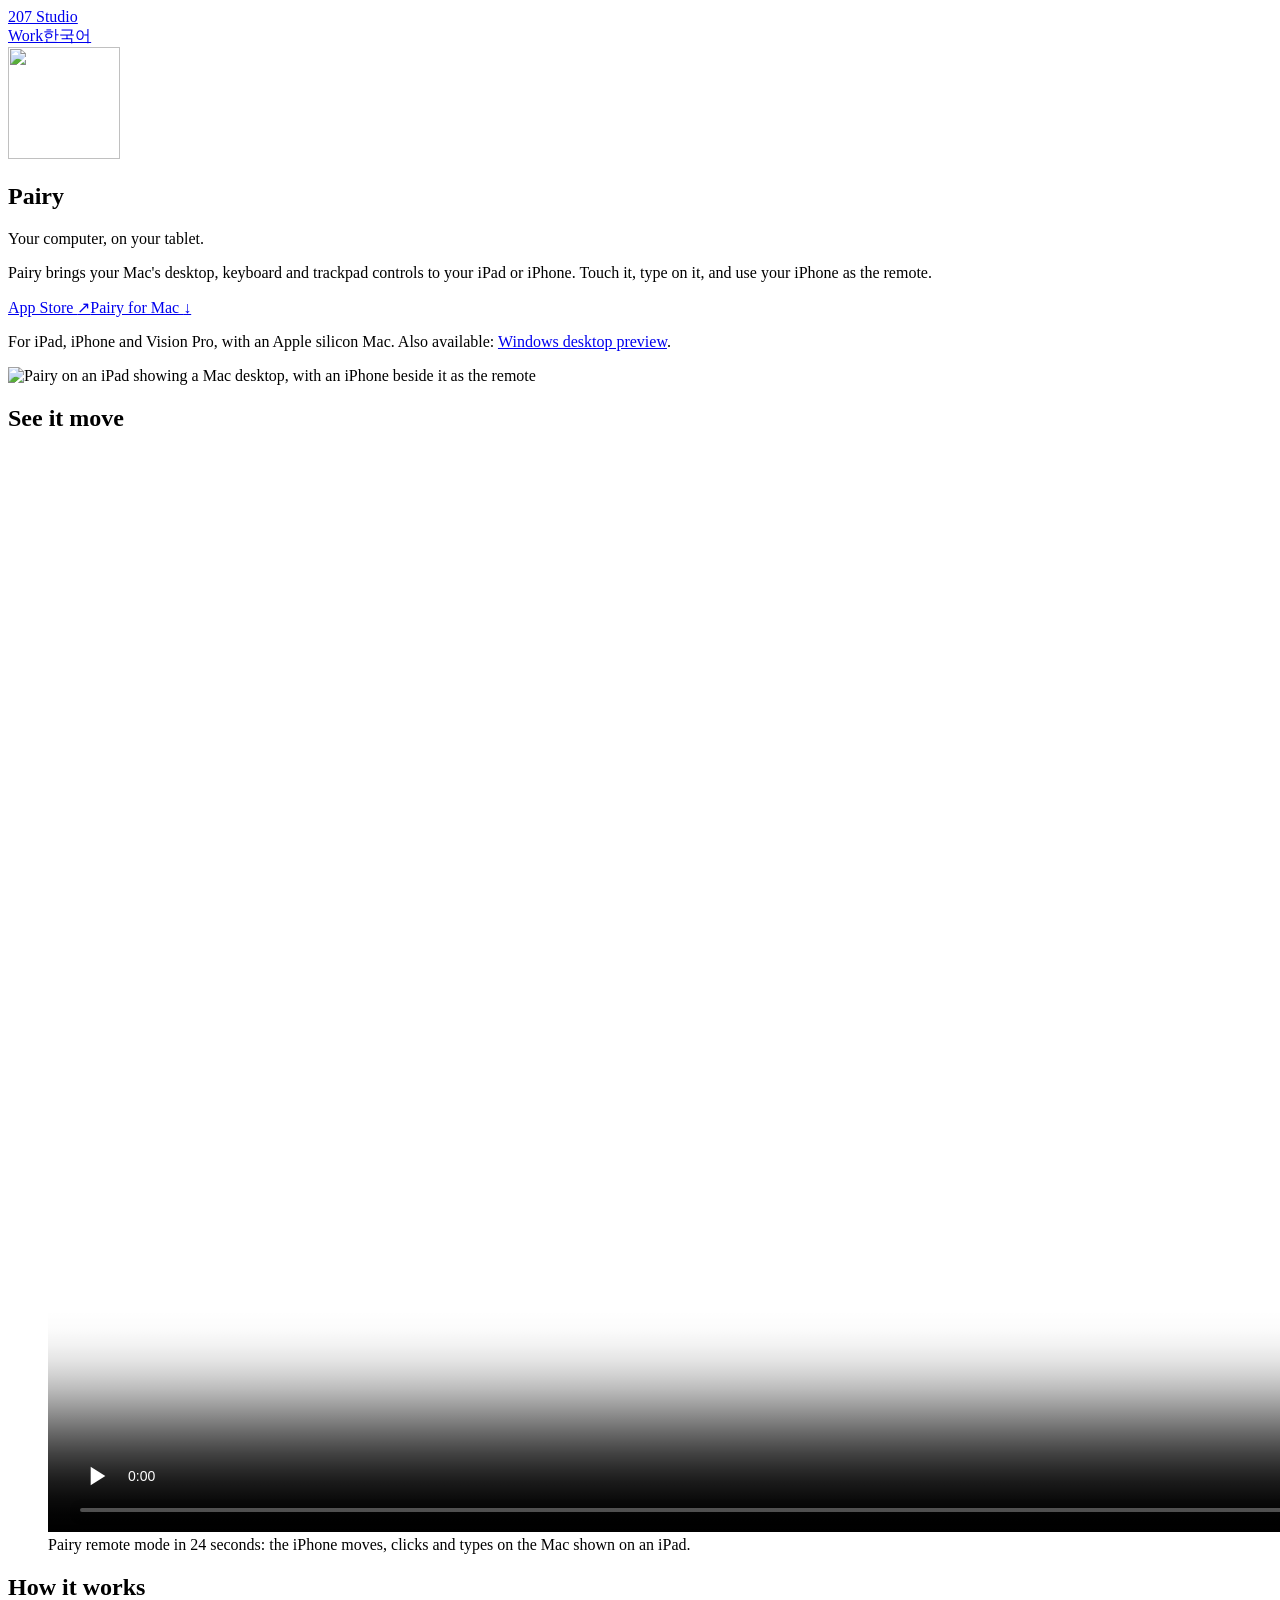
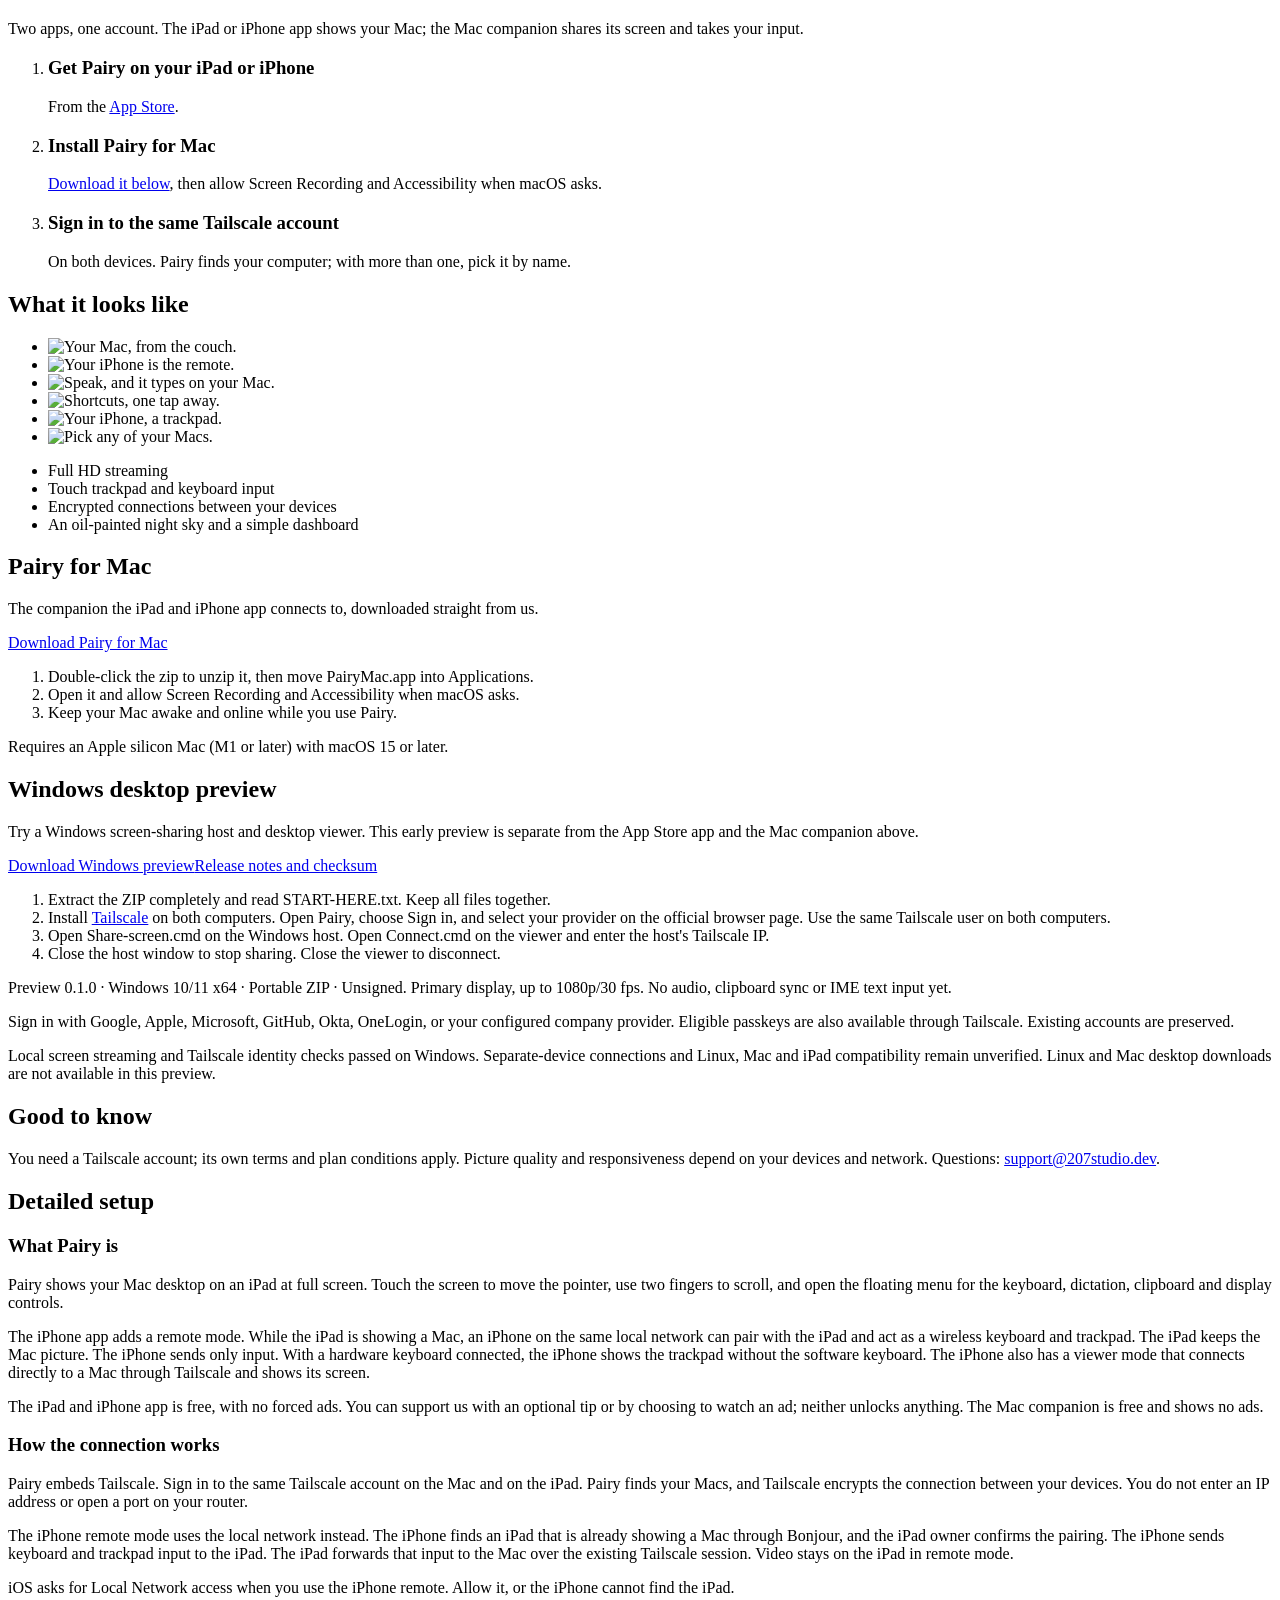
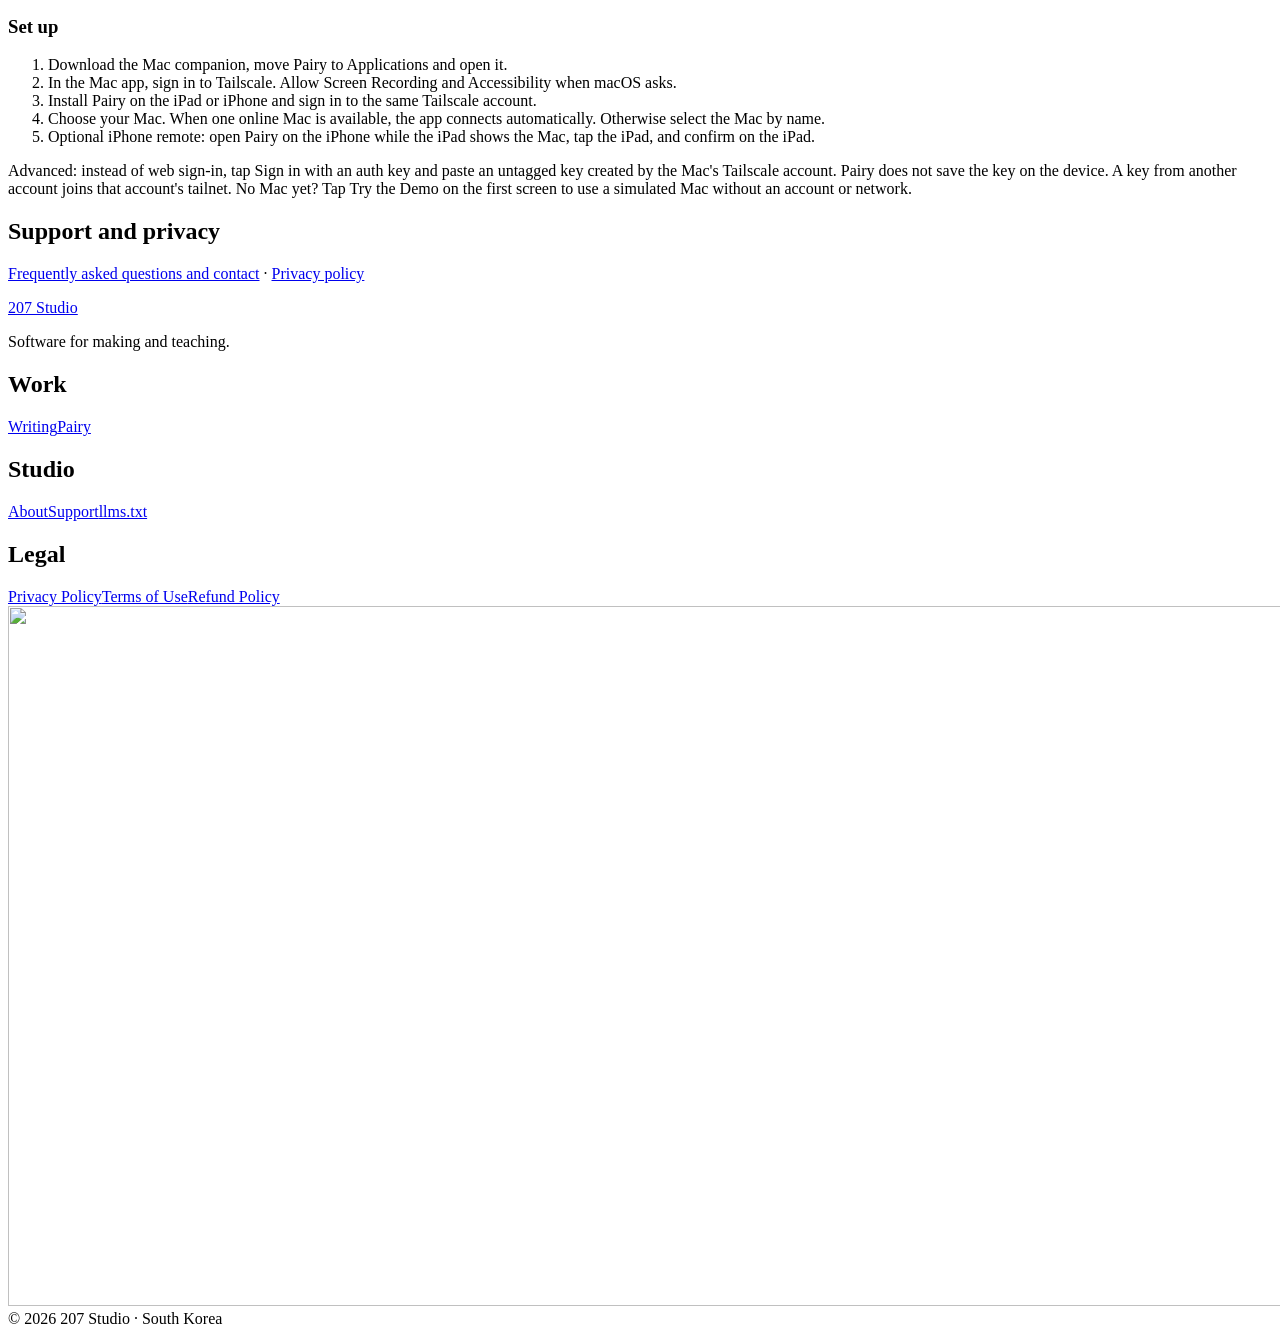
==== commit 9dcc23e7: "Centralize Pairy setup and download navigation" ====
--- a/index.html
+++ b/index.html
@@ -108,10 +108,32 @@
 
 <section class="p-sec" aria-labelledby="need">
   <h2 id="need">Good to know</h2>
-  <p>You need a Tailscale account; its own terms and plan conditions apply. Picture quality and responsiveness depend on your devices and network. Help and setup details: <a href="/pairy/support.html">Support</a>. How Pairy handles data: <a href="/pairy/privacy.html">Privacy policy</a>. Questions: <a href="mailto:support@207studio.dev">support@207studio.dev</a>.</p>
+  <p>You need a Tailscale account; its own terms and plan conditions apply. Picture quality and responsiveness depend on your devices and network. Questions: <a href="mailto:support@207studio.dev">support@207studio.dev</a>.</p>
 </section>
-</main>
+<section class="p-sec" id="setup"><h2>Detailed setup</h2>
+<h3>What Pairy is</h3>
+<p>Pairy shows your Mac desktop on an iPad at full screen. Touch the screen to move the pointer, use two fingers to scroll, and open the floating menu for the keyboard, dictation, clipboard and display controls.</p>
+<p>The iPhone app adds a remote mode. While the iPad is showing a Mac, an iPhone on the same local network can pair with the iPad and act as a wireless keyboard and trackpad. The iPad keeps the Mac picture. The iPhone sends only input. With a hardware keyboard connected, the iPhone shows the trackpad without the software keyboard. The iPhone also has a viewer mode that connects directly to a Mac through Tailscale and shows its screen.</p>
+<p>The iPad and iPhone app is free, with no forced ads. You can support us with an optional tip or by choosing to watch an ad; neither unlocks anything. The Mac companion is free and shows no ads.</p>
+
+<h3>How the connection works</h3>
+<p>Pairy embeds Tailscale. Sign in to the same Tailscale account on the Mac and on the iPad. Pairy finds your Macs, and Tailscale encrypts the connection between your devices. You do not enter an IP address or open a port on your router.</p>
+<p>The iPhone remote mode uses the local network instead. The iPhone finds an iPad that is already showing a Mac through Bonjour, and the iPad owner confirms the pairing. The iPhone sends keyboard and trackpad input to the iPad. The iPad forwards that input to the Mac over the existing Tailscale session. Video stays on the iPad in remote mode.</p>
+<p>iOS asks for Local Network access when you use the iPhone remote. Allow it, or the iPhone cannot find the iPad.</p>
+
+<h3>Set up</h3>
+<ol>
+<li>Download the Mac companion, move Pairy to Applications and open it.</li>
+<li>In the Mac app, sign in to Tailscale. Allow Screen Recording and Accessibility when macOS asks.</li>
+<li>Install Pairy on the iPad or iPhone and sign in to the same Tailscale account.</li>
+<li>Choose your Mac. When one online Mac is available, the app connects automatically. Otherwise select the Mac by name.</li>
+<li>Optional iPhone remote: open Pairy on the iPhone while the iPad shows the Mac, tap the iPad, and confirm on the iPad.</li>
+</ol>
+<p>Advanced: instead of web sign-in, tap Sign in with an auth key and paste an untagged key created by the Mac's Tailscale account. Pairy does not save the key on the device. A key from another account joins that account's tailnet. No Mac yet? Tap Try the Demo on the first screen to use a simulated Mac without an account or network.</p>
+
+</section>
+<section class="p-sec"><h2>Support and privacy</h2><p><a href="/pairy/support.html#en">Frequently asked questions and contact</a> · <a href="/pairy/privacy.html#en">Privacy policy</a></p></section></main>
 </div>
-<footer class="site-footer page-foot-hand"><div class="foot-grid"><div class="foot-brand"><a class="brand" href="/">207 Studio</a><p>Software for making and teaching.</p></div><nav class="foot-col" aria-label="Work"><h2>Work</h2><a href="/blog/">Writing</a><a href="/pairy/">Pairy</a><a href="/pairy/support.html">Pairy support</a></nav><nav class="foot-col" aria-label="Studio"><h2>Studio</h2><a href="/about/">About</a><a href="mailto:support@207studio.dev">Support</a><a href="/llms.txt">llms.txt</a></nav><nav class="foot-col" aria-label="Legal"><h2>Legal</h2><a href="/legal/privacy/">Privacy Policy</a><a href="/legal/terms/">Terms of Use</a><a href="/legal/refunds/">Refund Policy</a></nav></div><img class="foot-word" src="/assets/footer-207.svg" alt="" aria-hidden="true" width="1513" height="700" loading="lazy" decoding="async"><div class="foot-bottom"><span>© 2026 207 Studio · South Korea</span></div></footer>
+<footer class="site-footer page-foot-hand"><div class="foot-grid"><div class="foot-brand"><a class="brand" href="/">207 Studio</a><p>Software for making and teaching.</p></div><nav class="foot-col" aria-label="Work"><h2>Work</h2><a href="/blog/">Writing</a><a href="/pairy/">Pairy</a></nav><nav class="foot-col" aria-label="Studio"><h2>Studio</h2><a href="/about/">About</a><a href="mailto:support@207studio.dev">Support</a><a href="/llms.txt">llms.txt</a></nav><nav class="foot-col" aria-label="Legal"><h2>Legal</h2><a href="/legal/privacy/">Privacy Policy</a><a href="/legal/terms/">Terms of Use</a><a href="/legal/refunds/">Refund Policy</a></nav></div><img class="foot-word" src="/assets/footer-207.svg" alt="" aria-hidden="true" width="1513" height="700" loading="lazy" decoding="async"><div class="foot-bottom"><span>© 2026 207 Studio · South Korea</span></div></footer>
 </body>
 </html>
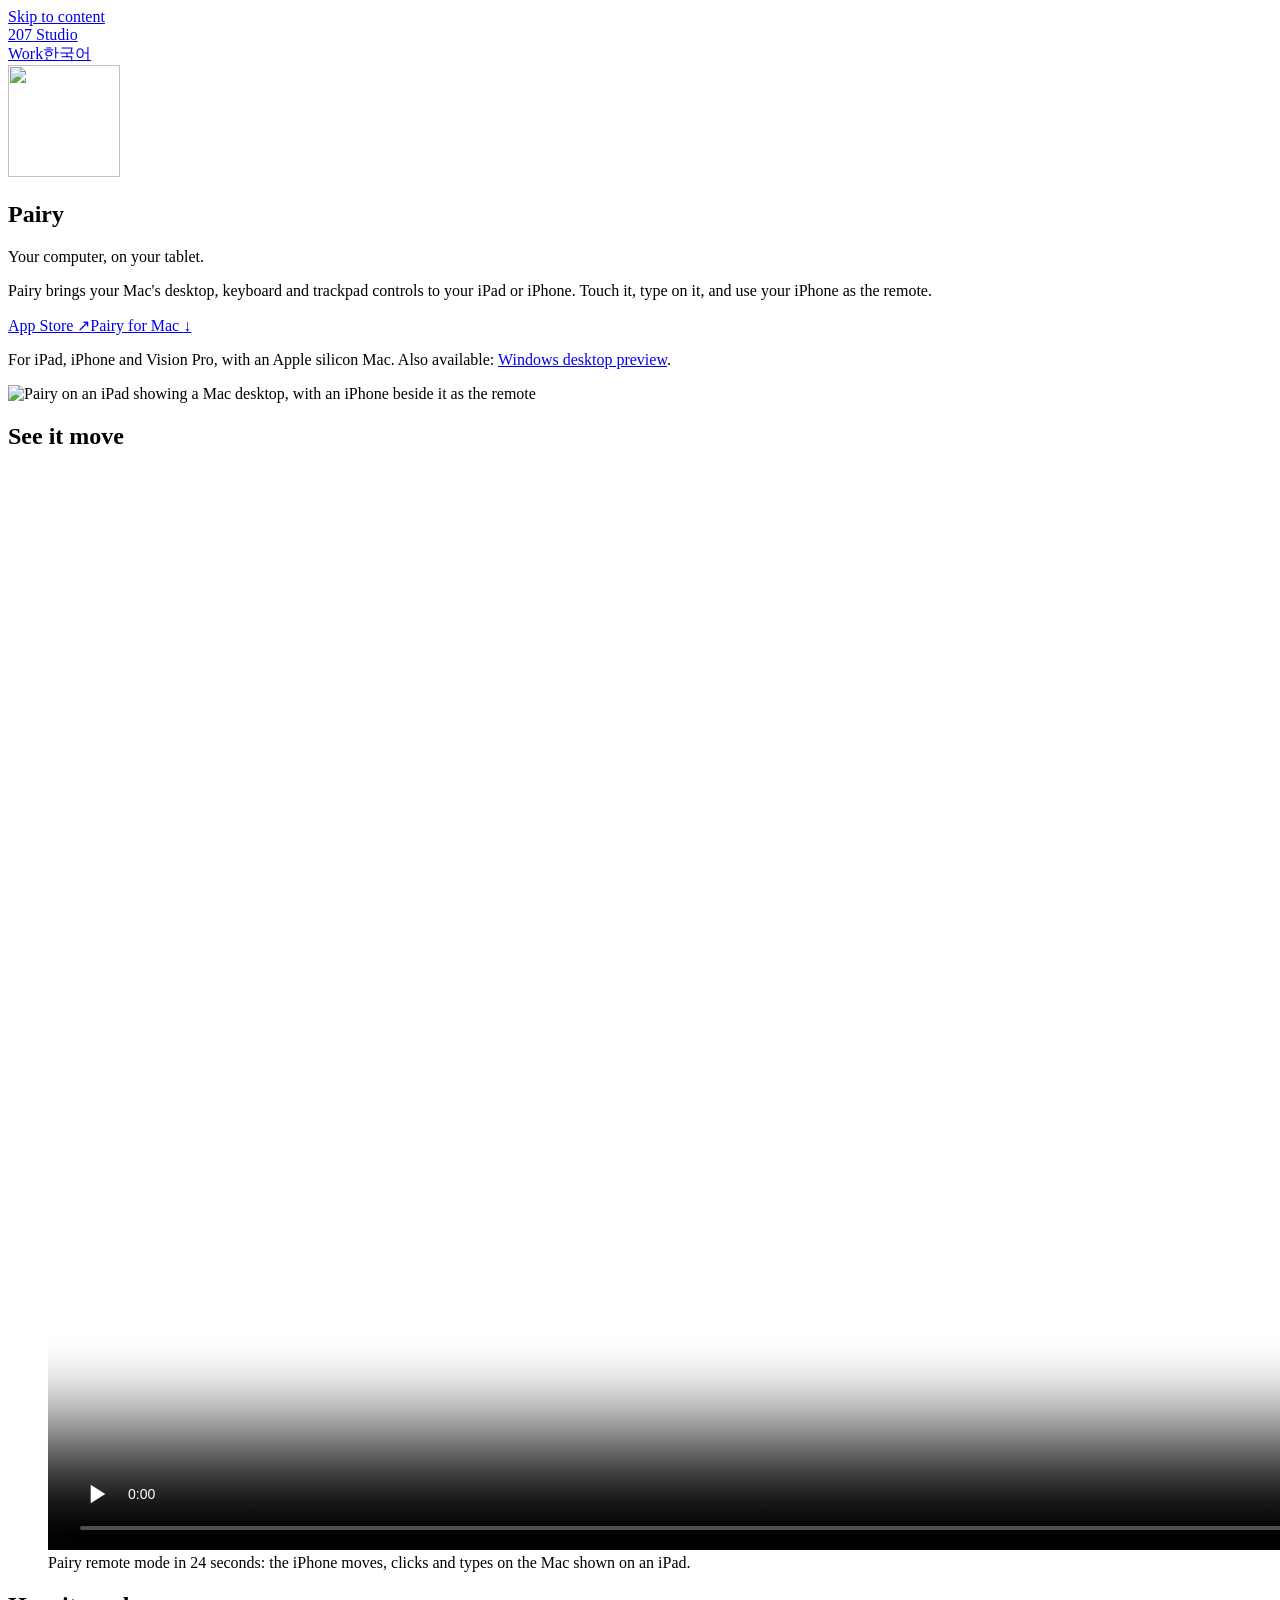
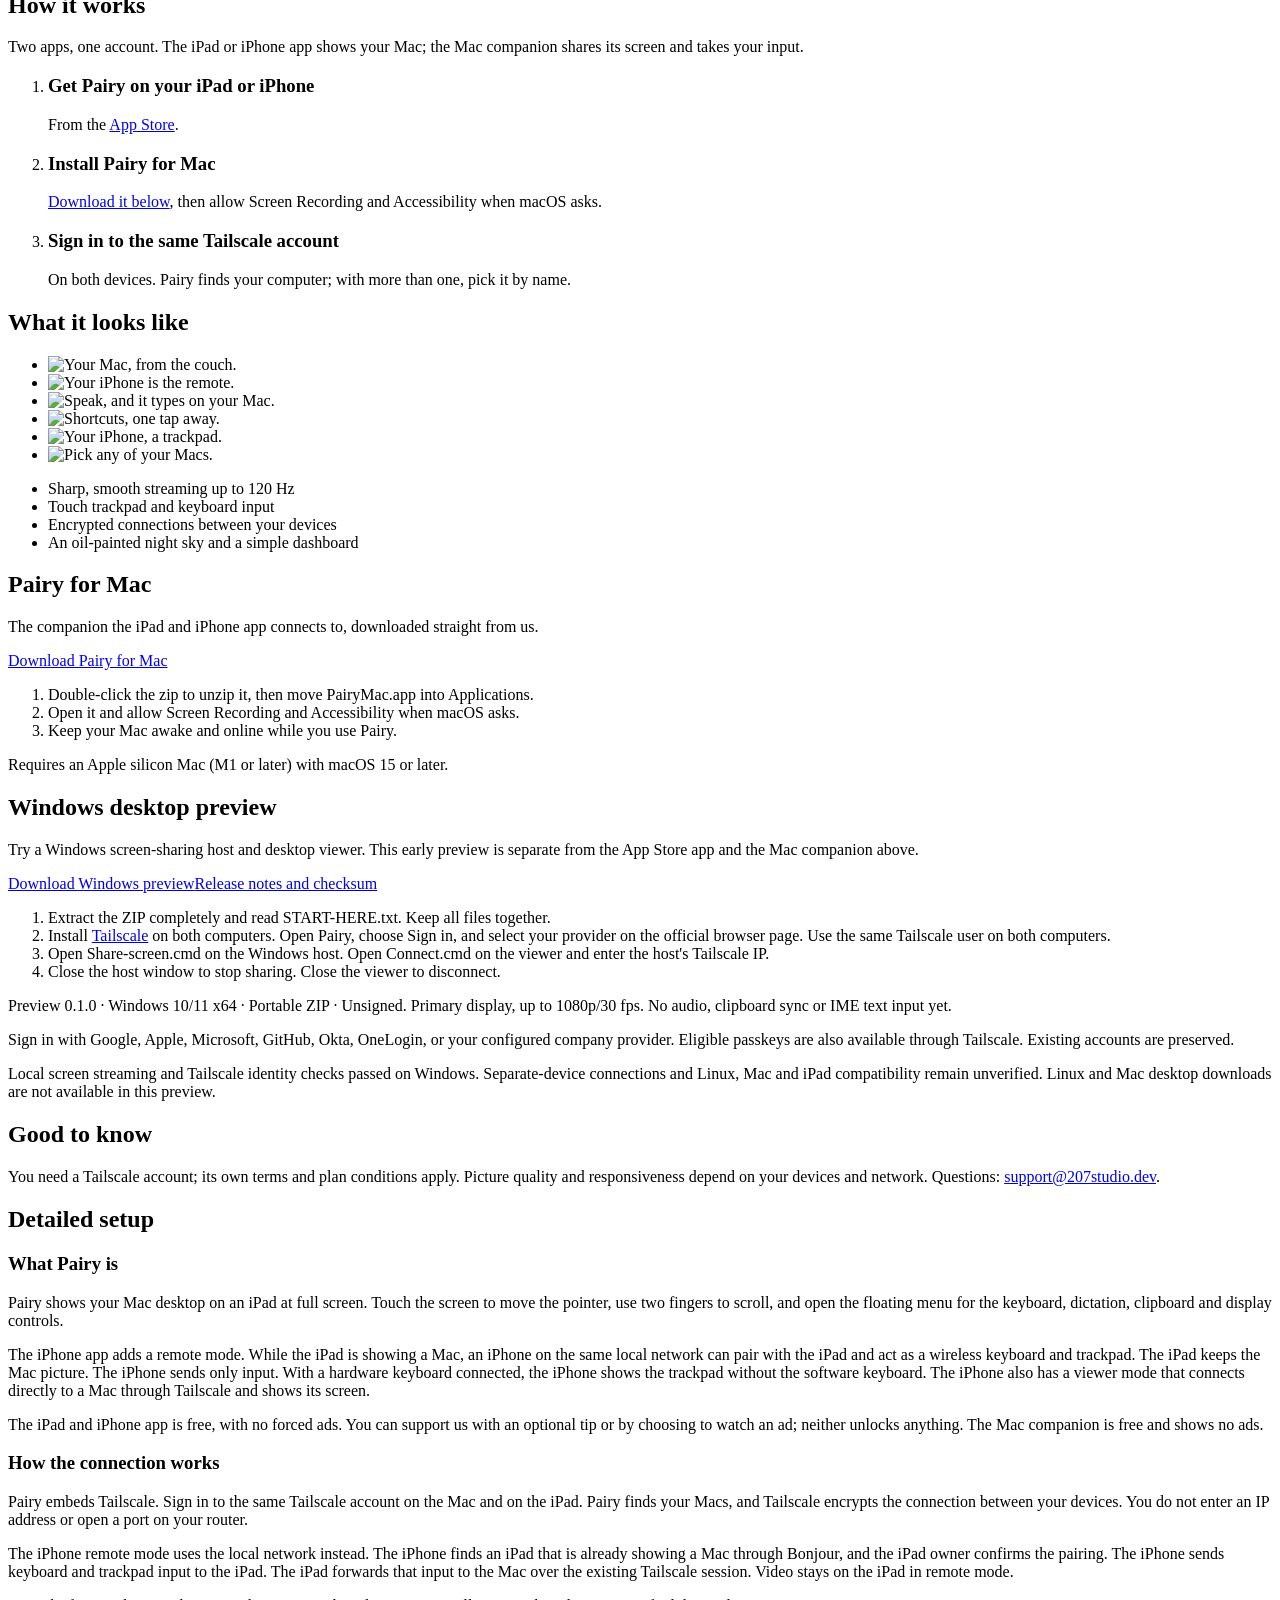
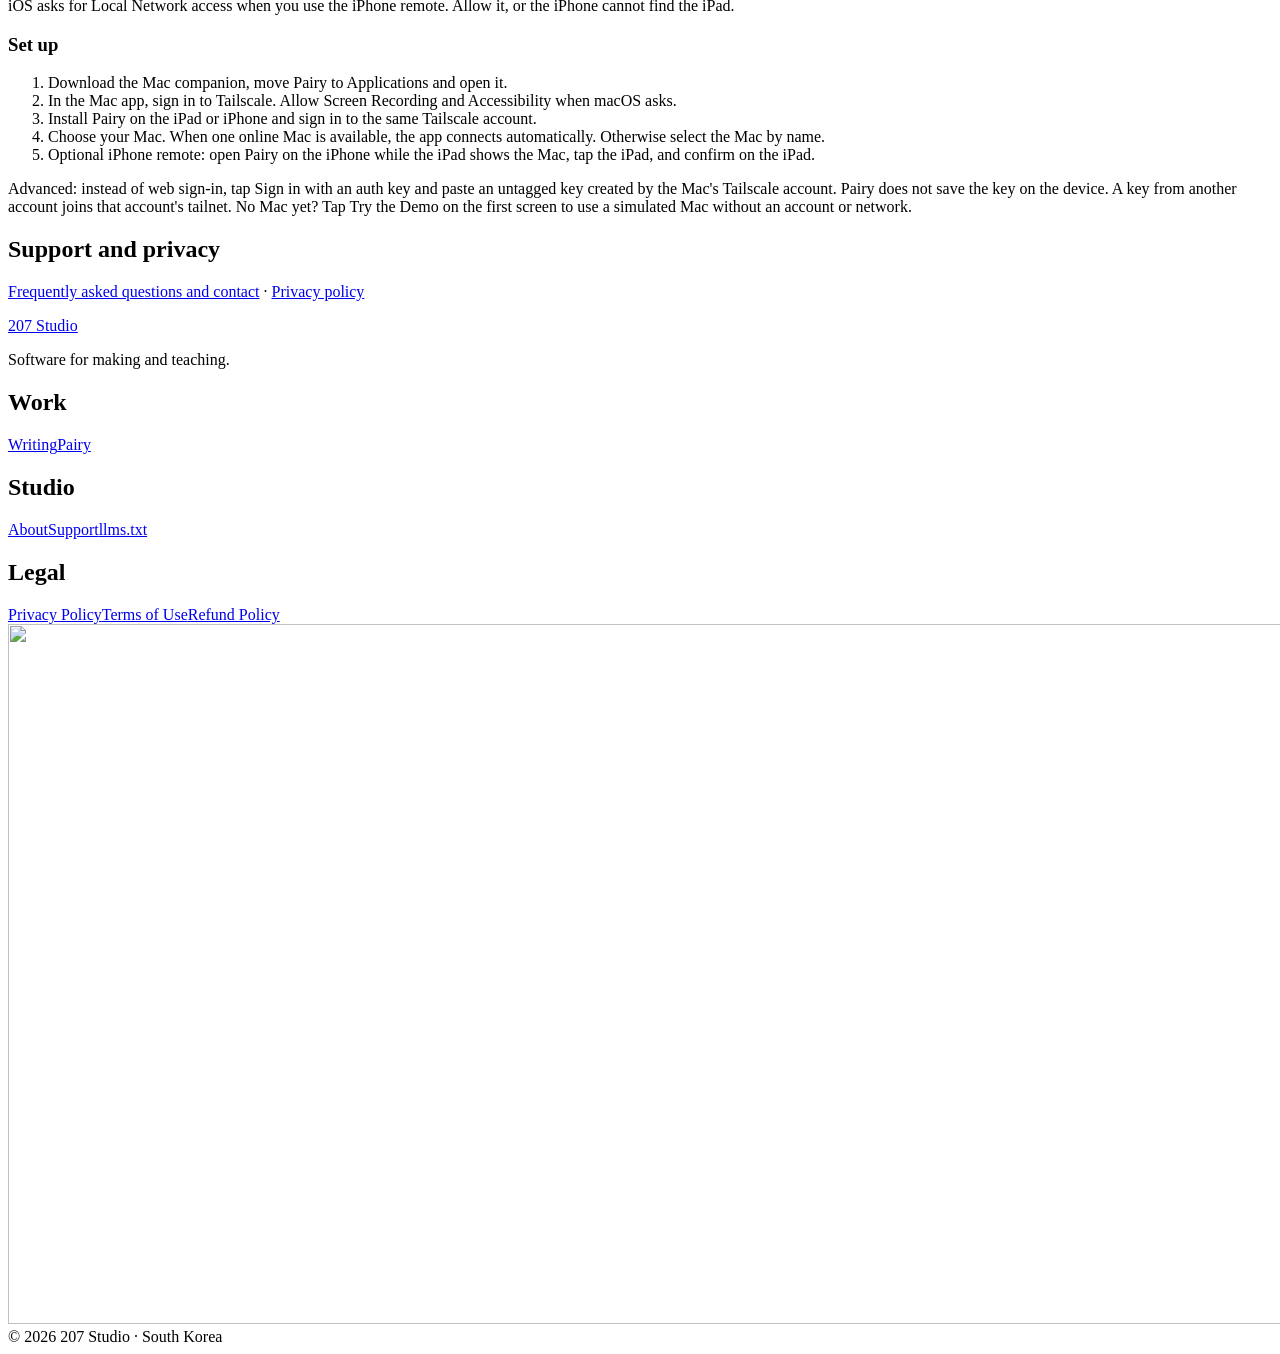
==== commit ce28d0f4: "Merge bddc5c7079e606b0725143fc4d3c1d13d38a2b30 into 3502668673df10460fa41fea466870ca5f00a50e" ====
--- a/index.html
+++ b/index.html
@@ -27,9 +27,10 @@
 <link rel="stylesheet" href="/assets/pairy.css">
 </head>
 <body>
+<a class="skip" href="#main">Skip to content</a>
 <div class="wrap">
 <header class="top"><a class="brand" href="/">207 Studio</a><nav><a href="/#walk">Work</a><a href="/ko/pairy/" lang="ko" hreflang="ko">한국어</a></nav></header>
-<main>
+<main id="main">
 <section class="p-hero">
   <div>
     <img class="p-icon" src="/assets/apps/pairy/icon-168.webp" width="112" height="112" alt="">
@@ -68,7 +69,7 @@
     <li><img src="/assets/apps/pairy/store-06-pick-mac-1200.webp" srcset="/assets/apps/pairy/store-06-pick-mac-640.webp 640w, /assets/apps/pairy/store-06-pick-mac-1200.webp 1200w" sizes="min(560px, 82vw)" width="1200" height="900" alt="Pick any of your Macs." loading="lazy" decoding="async"></li>
   </ul>
   <ul class="p-pts">
-    <li>Full HD streaming</li>
+    <li>Sharp, smooth streaming up to 120 Hz</li>
     <li>Touch trackpad and keyboard input</li>
     <li>Encrypted connections between your devices</li>
     <li>An oil-painted night sky and a simple dashboard</li>
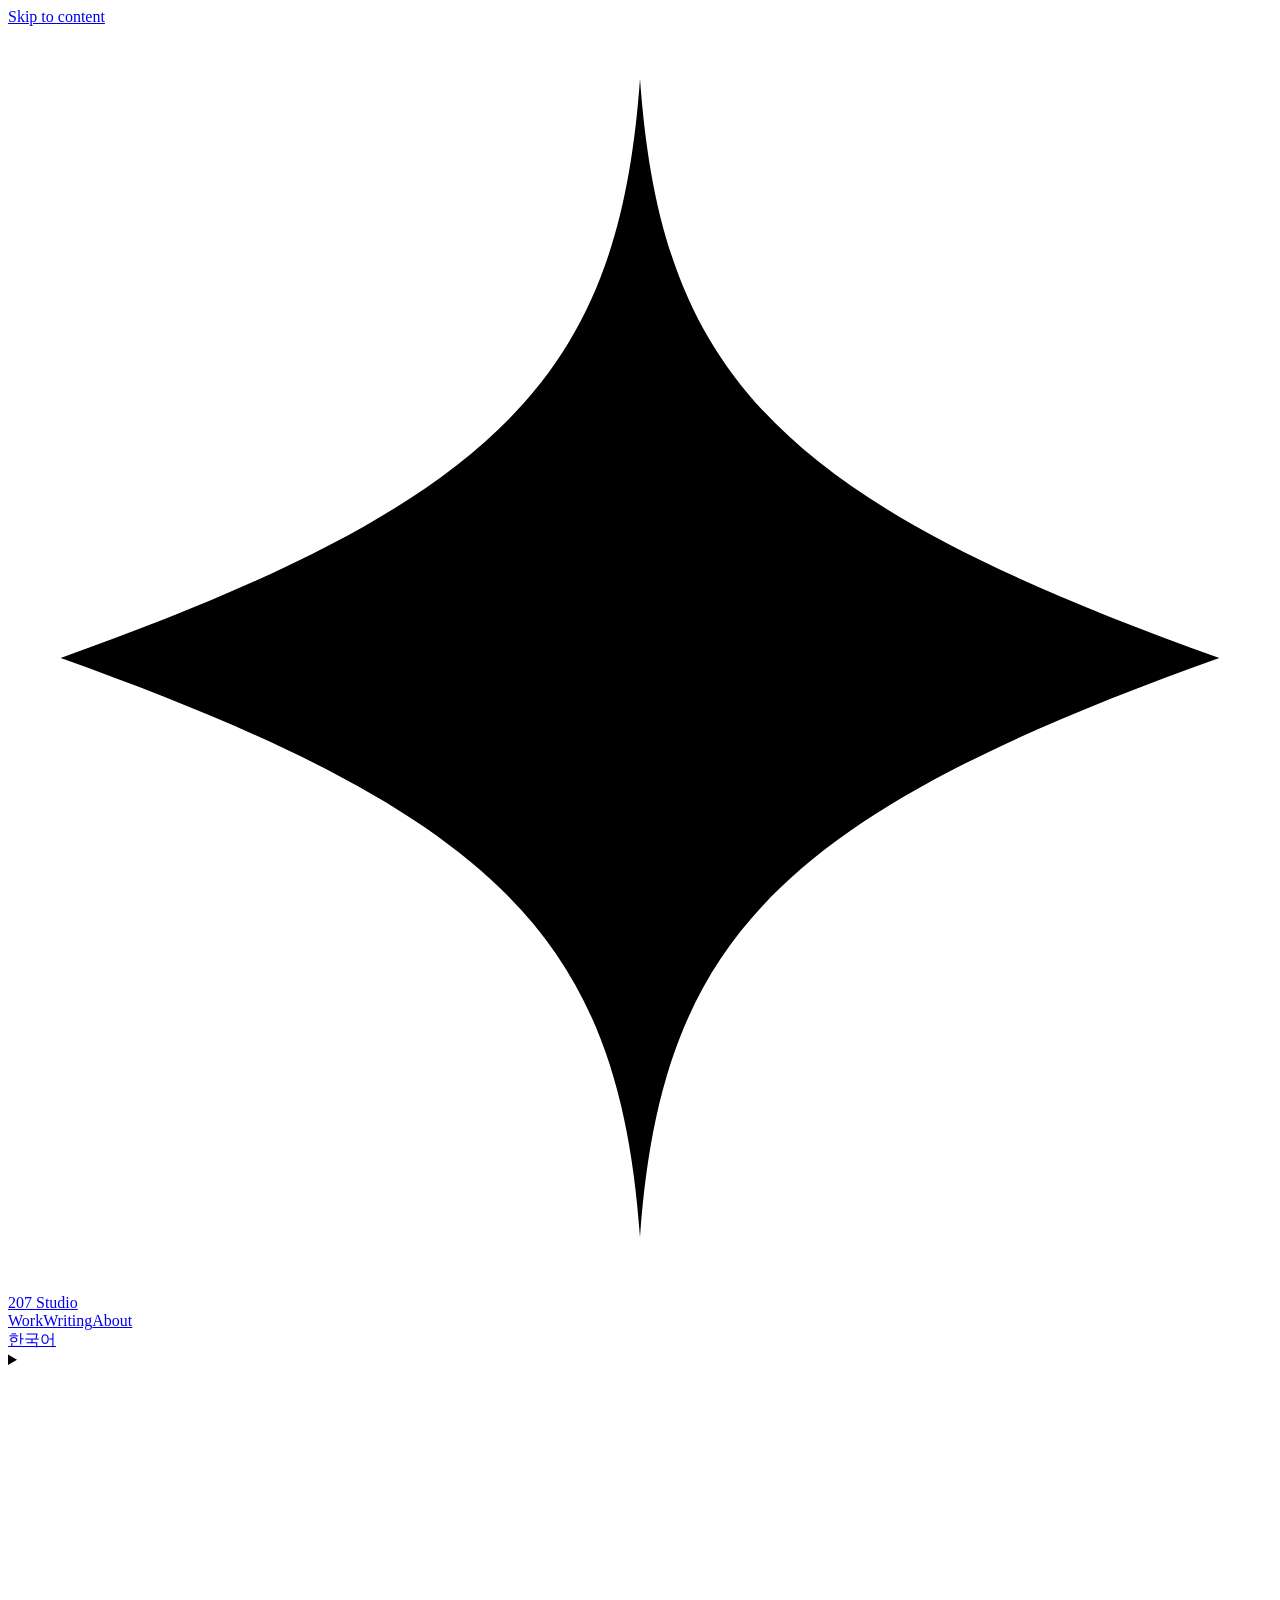
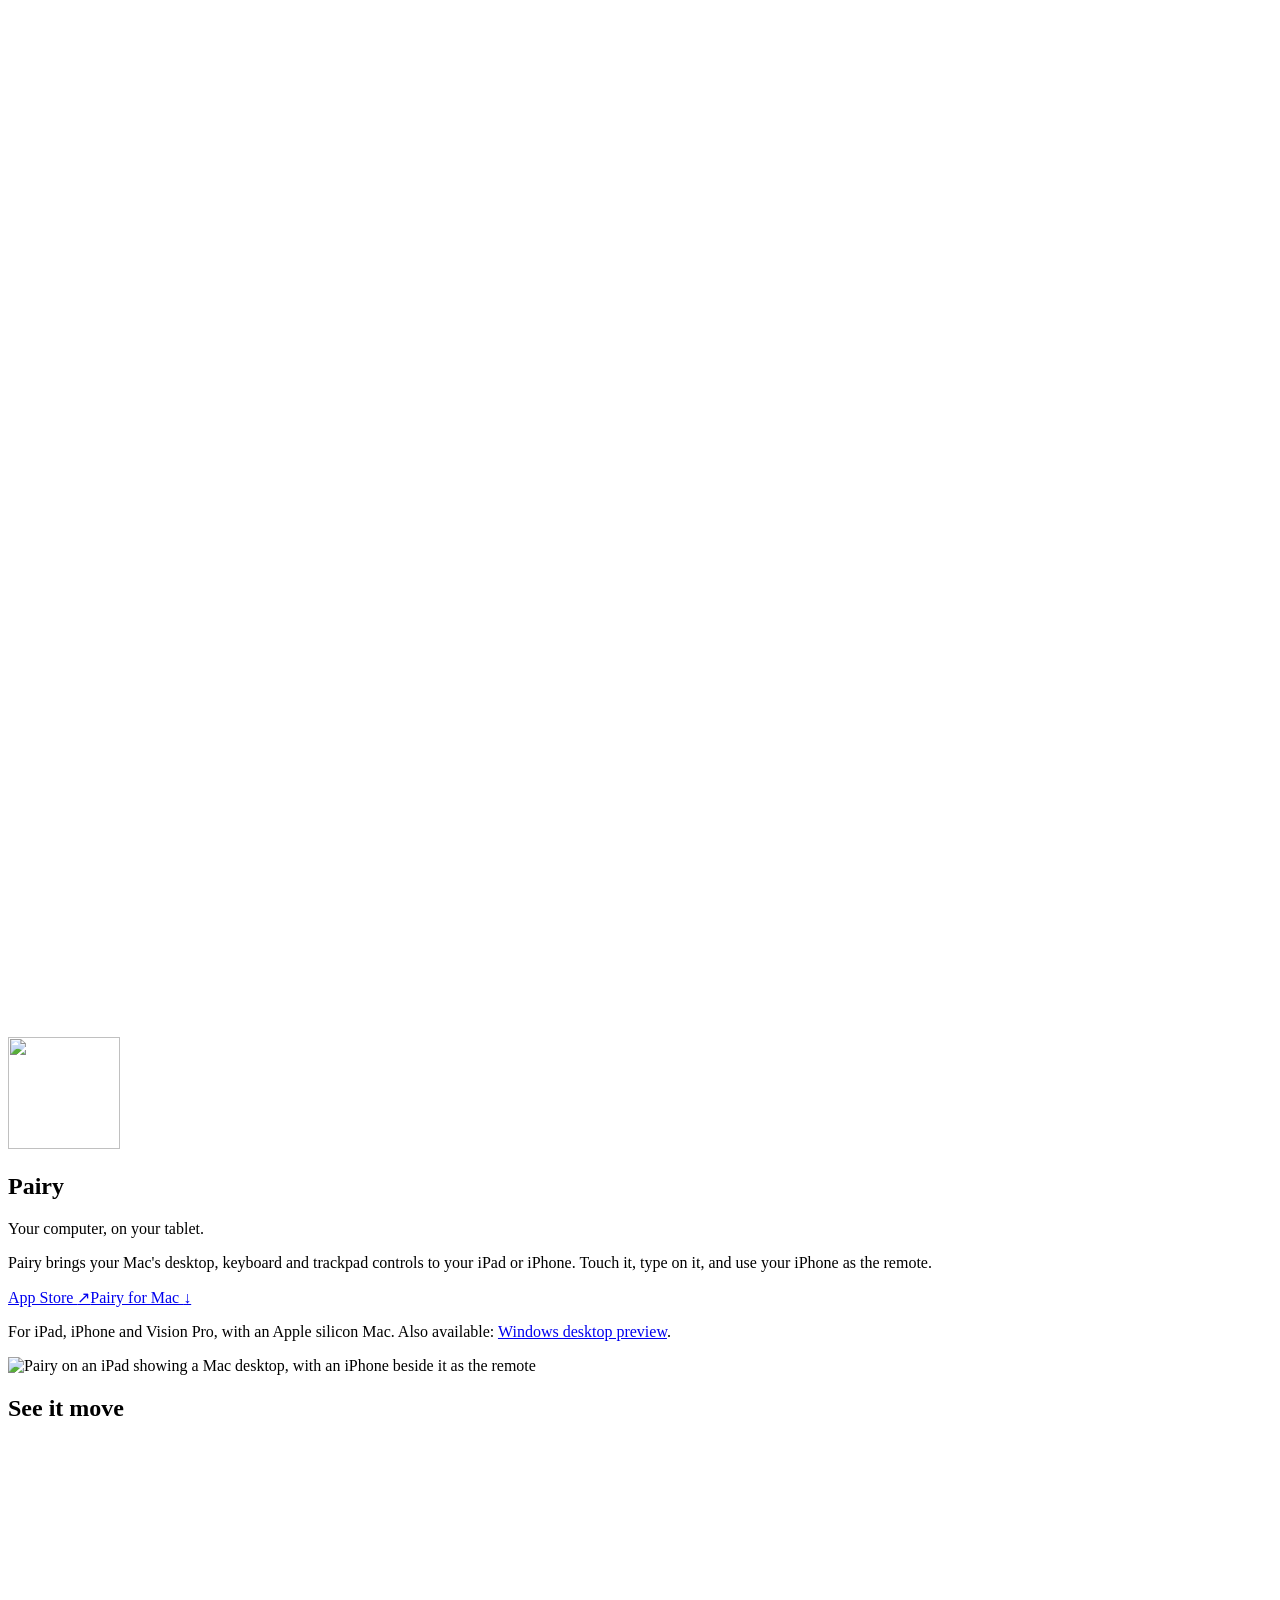
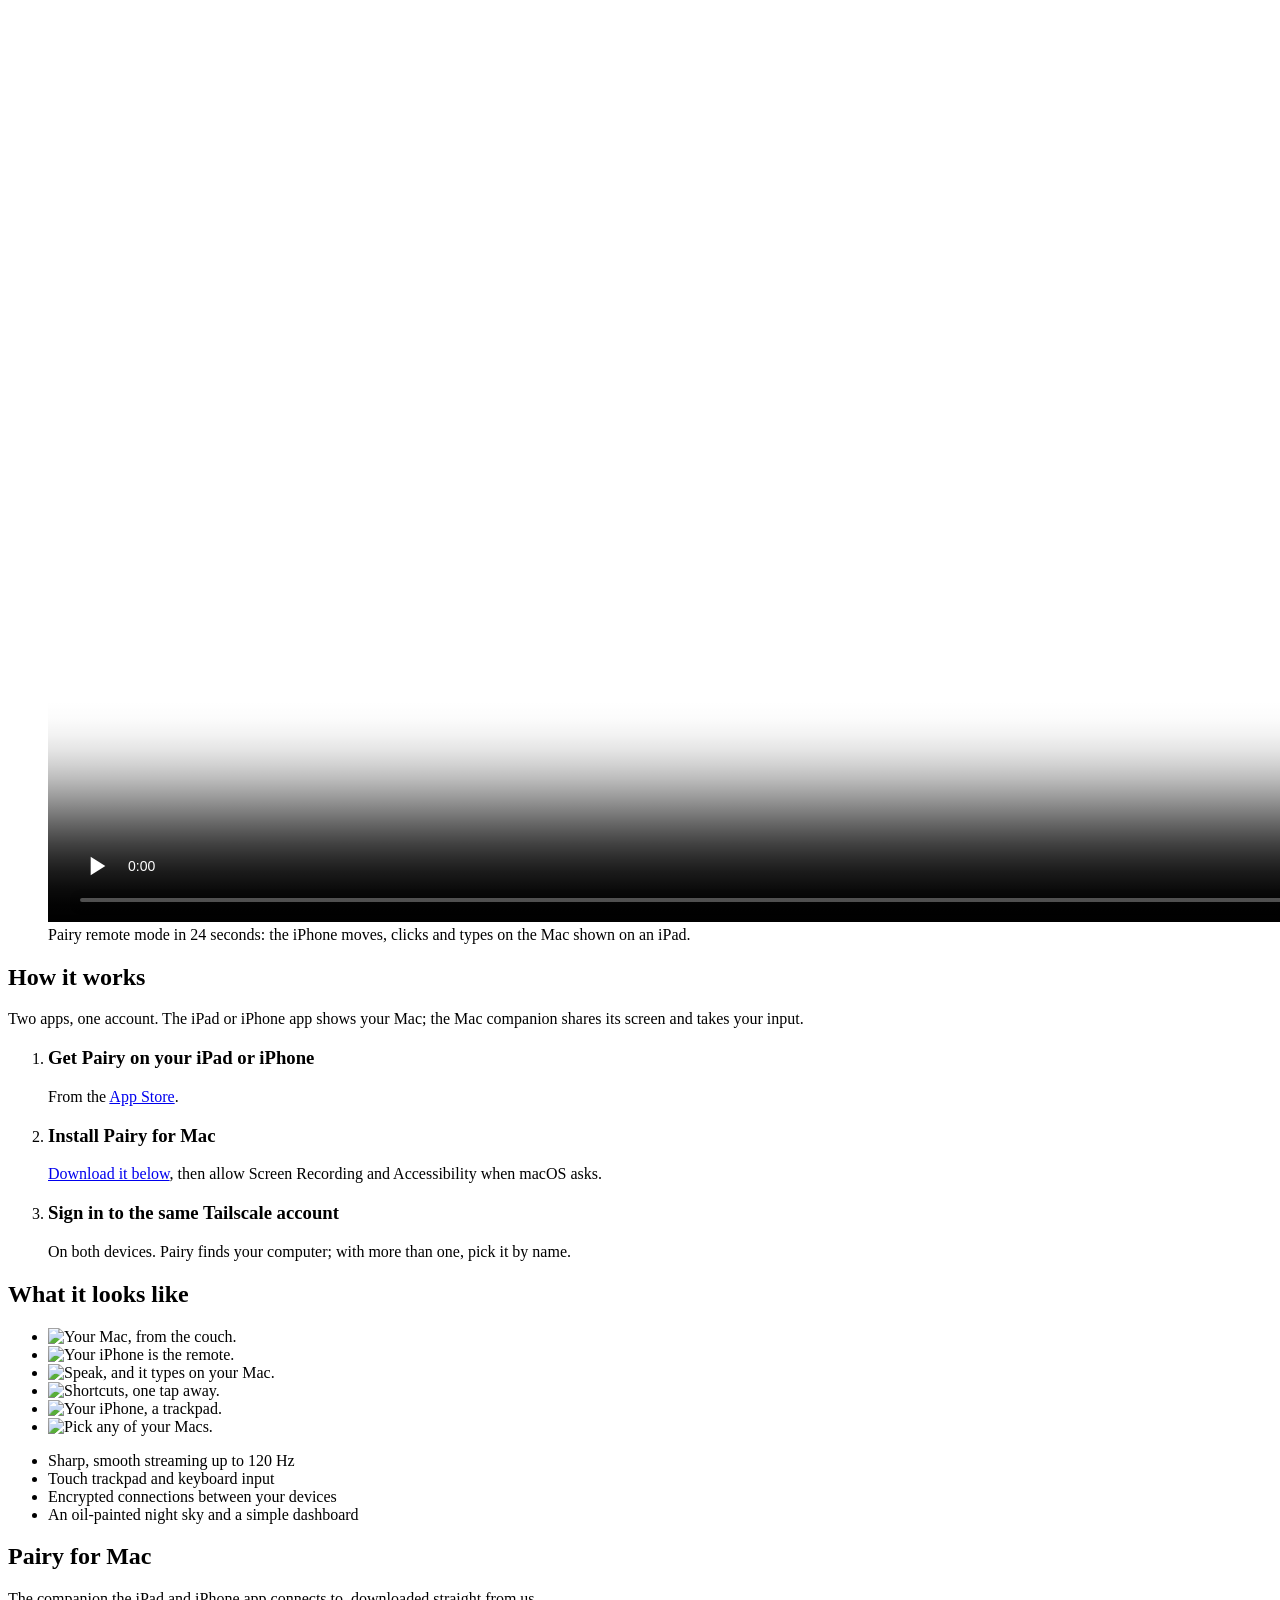
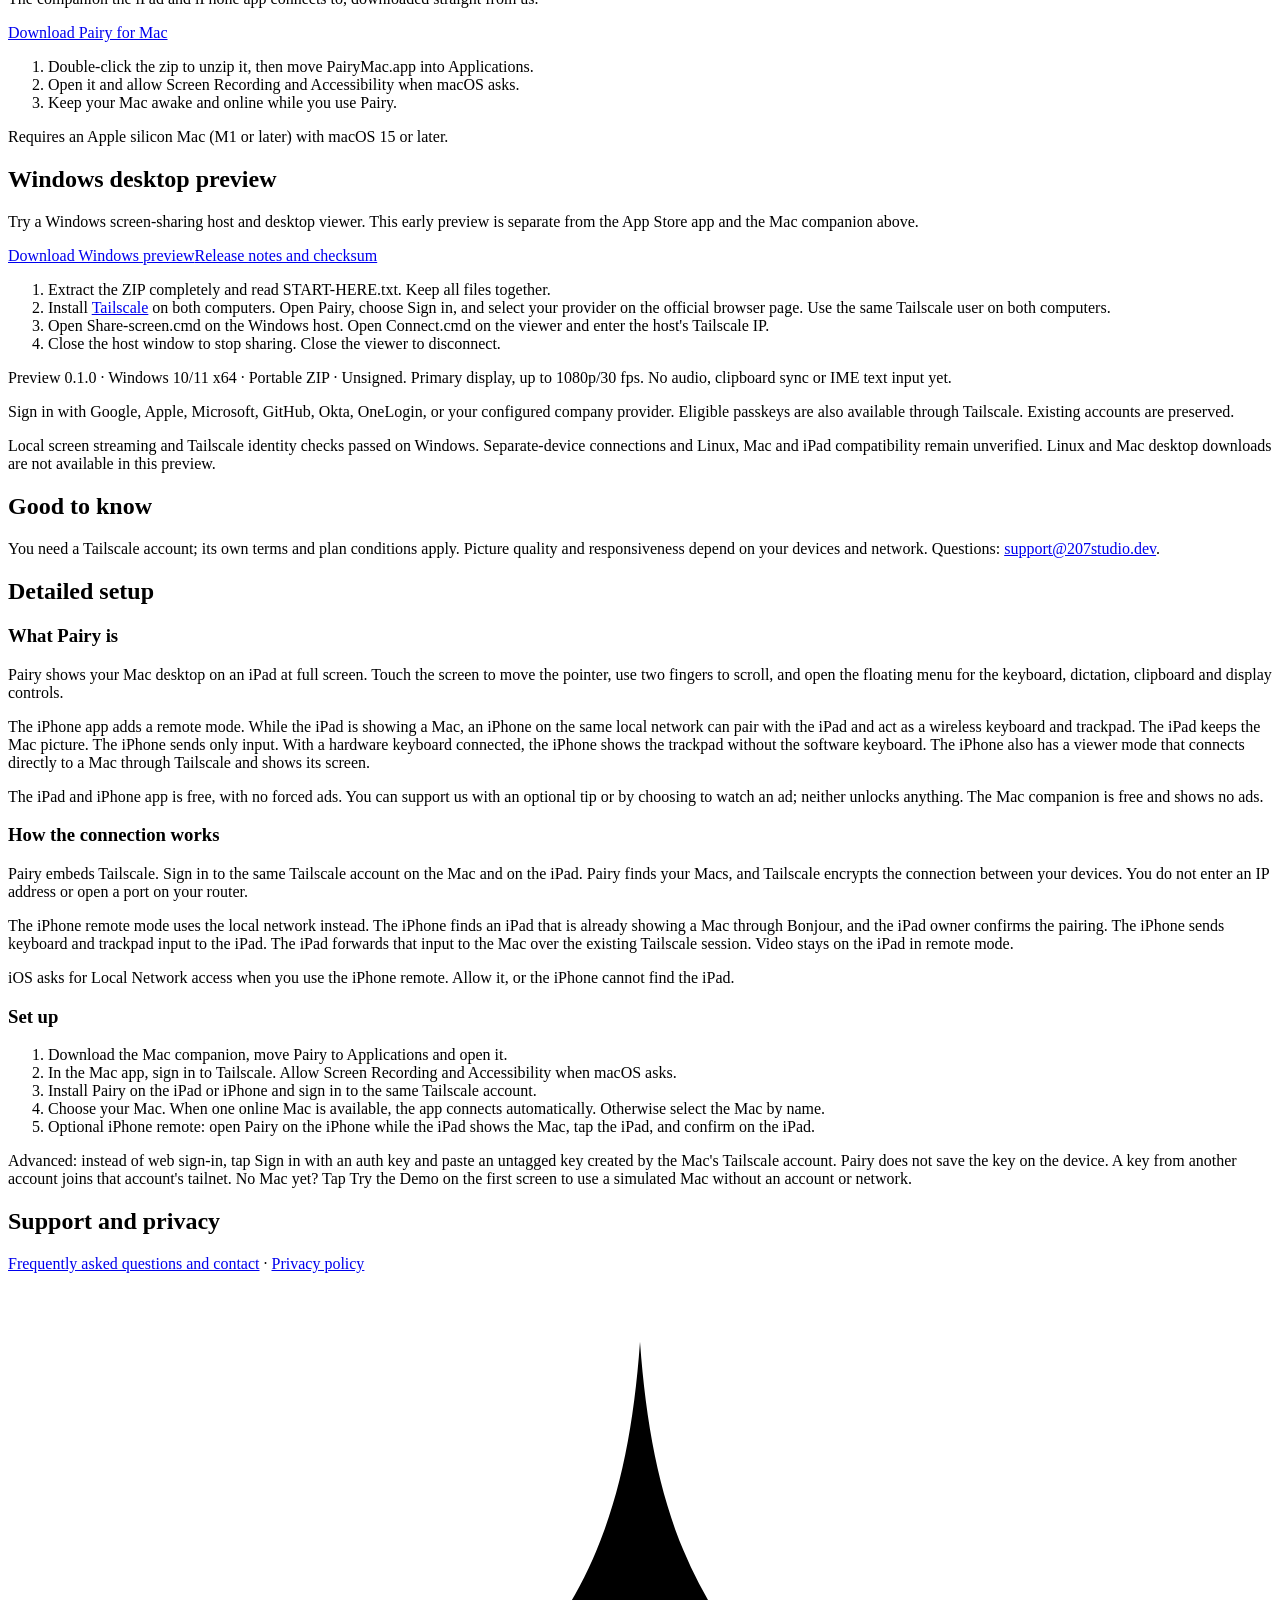
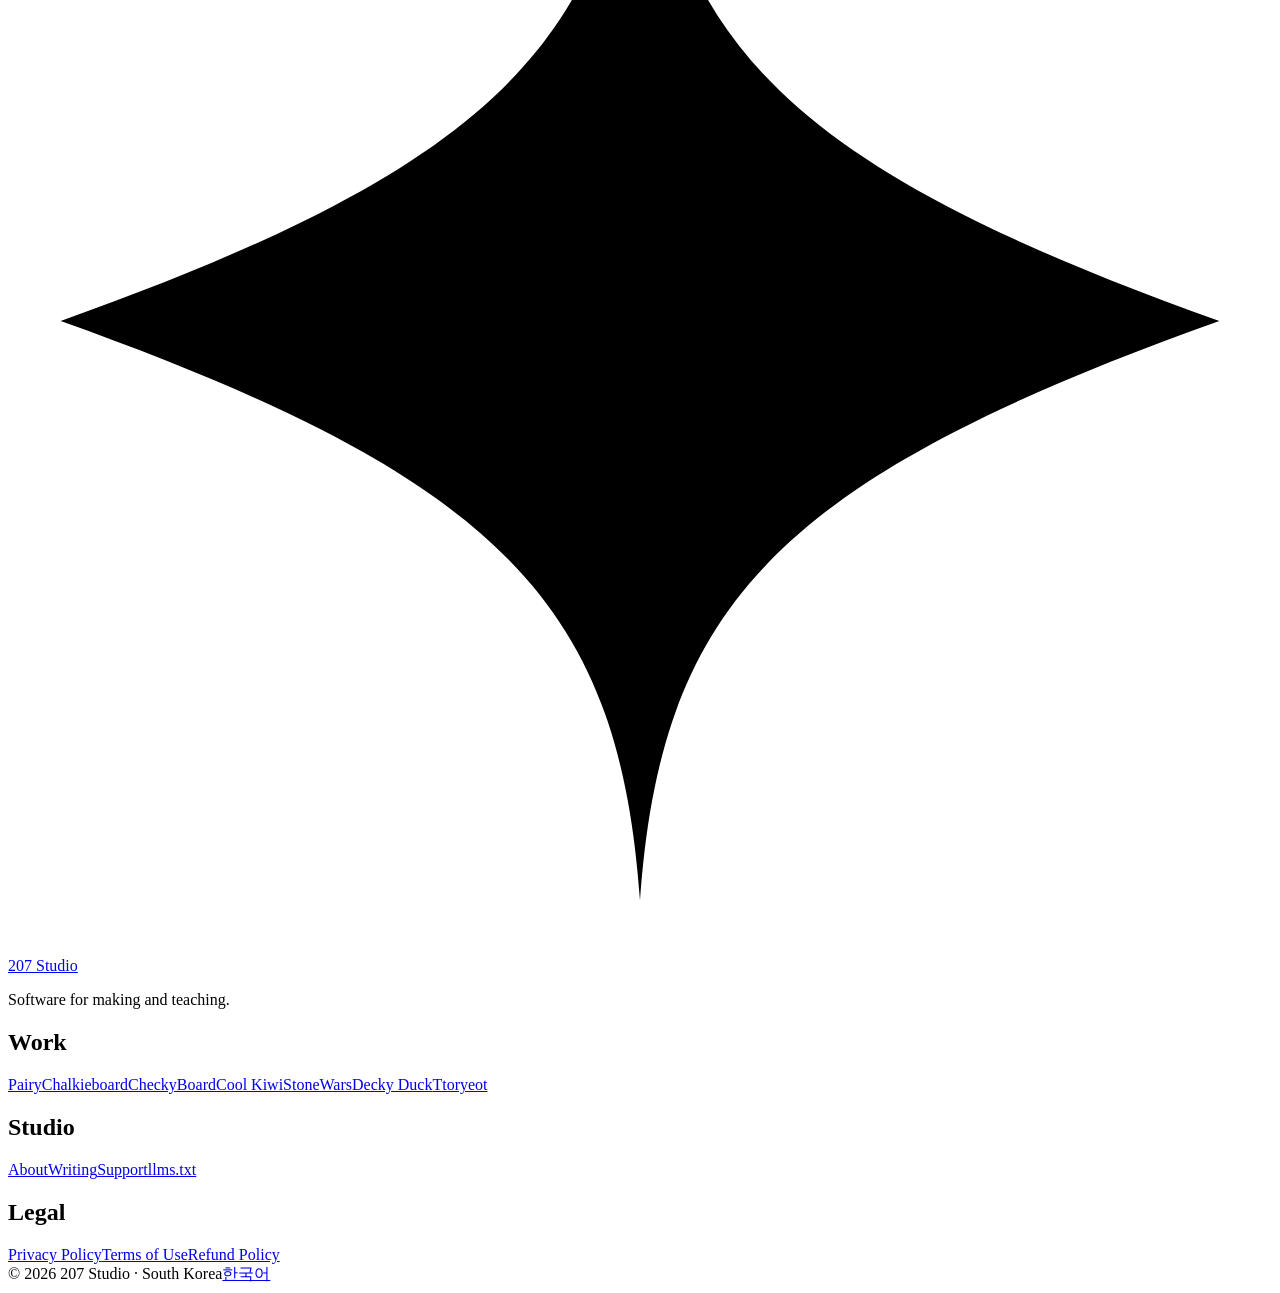
==== commit 977c8930: "Apply shared studio chrome to Pairy pages" ====
--- a/index.html
+++ b/index.html
@@ -23,14 +23,40 @@
 <meta name="twitter:description" content="Your computer's desktop, keyboard and trackpad controls on your tablet. App Store app plus a notarized Mac companion.">
 <meta name="twitter:image" content="https://207studio.dev/assets/og-pairy.png">
 <script type="application/ld+json">{"@context":"https://schema.org","@type":"SoftwareApplication","name":"Pairy: Connecting Devices","description":"Pairy brings your computer's desktop, keyboard and trackpad controls to your tablet.","applicationCategory":"UtilitiesApplication","operatingSystem":"iPadOS, iOS, visionOS; companion for macOS 15 or later on Apple silicon","url":"https://207studio.dev/pairy/","installUrl":"https://apps.apple.com/app/id6815584225","downloadUrl":"https://github.com/207studio/207studio.github.io/releases/download/pairy-mac-1.4.4-144/Pairy-mac-1.4.4-144-notarized.zip","softwareVersion":"1.4.4","image":"https://207studio.dev/assets/og-pairy.png","publisher":{"@type":"Organization","name":"207 Studio","url":"https://207studio.dev"}}</script>
-<link rel="stylesheet" href="/assets/pages.css">
-<link rel="stylesheet" href="/assets/pairy.css">
+<!-- chrome:head:start -->
+<meta name="color-scheme" content="dark light">
+<meta name="theme-color" content="#0d1333" media="(prefers-color-scheme: dark)">
+<meta name="theme-color" content="#fdfcf8" media="(prefers-color-scheme: light)">
+<link rel="preload" href="/assets/fonts/dm-sans-700-latin.woff2" as="font" type="font/woff2" crossorigin>
+<link rel="preload" href="/assets/fonts/instrument-sans-latin.woff2" as="font" type="font/woff2" crossorigin>
+<script src="/assets/look.js"></script>
+<link rel="stylesheet" href="/assets/fonts/pretendard.css">
+<link rel="stylesheet" href="/assets/site-tokens.css">
+<link rel="stylesheet" href="/assets/site.css">
+<link rel="stylesheet" href="/assets/site-project.css">
+<!-- chrome:head:end -->
 </head>
-<body>
+<body class="project">
+<!-- chrome:top:start -->
 <a class="skip" href="#main">Skip to content</a>
-<div class="wrap">
-<header class="top"><a class="brand" href="/">207 Studio</a><nav><a href="/#walk">Work</a><a href="/ko/pairy/" lang="ko" hreflang="ko">한국어</a></nav></header>
-<main id="main">
+<div class="sky" aria-hidden="true"><b class="sky-tile sky-still"></b><i class="sky-a"><b class="sky-tile sky-star"></b><b class="sky-tile sky-dots"></b></i><i class="sky-b"><b class="sky-tile sky-star"></b><b class="sky-tile sky-dots"></b></i></div>
+<header class="head" data-head><div class="head-in">
+<a class="pill brand" href="/" aria-label="207 Studio"><span class="brand-star"><svg viewBox="0 0 24 24" aria-hidden="true" focusable="false"><path d="M12 1c.4 5.6 2.6 8 11 11-8.4 3-10.6 5.4-11 11-.4-5.6-2.6-8-11-11 8.4-3 10.6-5.4 11-11z"/></svg></span><span class="brand-word">207 Studio</span></a>
+<nav class="pill head-nav" aria-label="Main navigation"><a href="/#work">Work</a><a href="/blog/">Writing</a><a href="/about/">About</a></nav>
+<span class="head-gap"></span>
+<a class="pill" href="/ko/pairy/" lang="ko" hreflang="ko">한국어</a>
+<details class="menu" data-menu><summary class="round" aria-label="Menu"><svg viewBox="0 0 24 24" aria-hidden="true"><path d="M5 8h14M5 12h14M5 16h14"/></svg></summary>
+<div class="menu-pop">
+<div class="menu-nav-only"><a href="/#work">Work</a><a href="/blog/">Writing</a><a href="/about/">About</a></div>
+<p class="menu-label js-only">Look</p>
+<div class="seg js-only" role="group" aria-label="Look"><button type="button" data-look-set="system" aria-pressed="false">System</button><button type="button" data-look-set="paper" aria-pressed="false">Light</button><button type="button" data-look-set="night" aria-pressed="false">Night</button></div>
+<p class="menu-label">Studio</p>
+<a href="mailto:support@207studio.dev">Support</a><a href="/llms.txt">llms.txt</a>
+<p class="menu-label">Legal</p>
+<a href="/legal/privacy/">Privacy Policy</a><a href="/legal/terms/">Terms of Use</a><a href="/legal/refunds/">Refund Policy</a>
+</div></details></div></header>
+<!-- chrome:top:end -->
+<main id="main" class="wrap">
 <section class="p-hero">
   <div>
     <img class="p-icon" src="/assets/apps/pairy/icon-168.webp" width="112" height="112" alt="">
@@ -134,7 +160,14 @@
 
 </section>
 <section class="p-sec"><h2>Support and privacy</h2><p><a href="/pairy/support.html#en">Frequently asked questions and contact</a> · <a href="/pairy/privacy.html#en">Privacy policy</a></p></section></main>
-</div>
-<footer class="site-footer page-foot-hand"><div class="foot-grid"><div class="foot-brand"><a class="brand" href="/">207 Studio</a><p>Software for making and teaching.</p></div><nav class="foot-col" aria-label="Work"><h2>Work</h2><a href="/blog/">Writing</a><a href="/pairy/">Pairy</a></nav><nav class="foot-col" aria-label="Studio"><h2>Studio</h2><a href="/about/">About</a><a href="mailto:support@207studio.dev">Support</a><a href="/llms.txt">llms.txt</a></nav><nav class="foot-col" aria-label="Legal"><h2>Legal</h2><a href="/legal/privacy/">Privacy Policy</a><a href="/legal/terms/">Terms of Use</a><a href="/legal/refunds/">Refund Policy</a></nav></div><img class="foot-word" src="/assets/footer-207.svg" alt="" aria-hidden="true" width="1513" height="700" loading="lazy" decoding="async"><div class="foot-bottom"><span>© 2026 207 Studio · South Korea</span></div></footer>
+<!-- chrome:foot:start -->
+<footer class="foot"><div class="wrap"><div class="foot-grid">
+<div class="foot-brand"><a href="/"><svg viewBox="0 0 24 24" aria-hidden="true" focusable="false"><path d="M12 1c.4 5.6 2.6 8 11 11-8.4 3-10.6 5.4-11 11-.4-5.6-2.6-8-11-11 8.4-3 10.6-5.4 11-11z"/></svg>207 Studio</a><p>Software for making and teaching.</p></div>
+<nav class="foot-work" aria-label="Work"><h2>Work</h2><a href="/pairy/">Pairy</a><a href="https://chalkieboard.207studio.dev/" target="_blank" rel="noopener">Chalkieboard</a><a href="/checkyboard/">CheckyBoard</a><a href="/cool-kiwi/">Cool Kiwi</a><a href="/stonewars/">StoneWars</a><a href="/dekiduck/">Decky Duck</a><a href="/ttoryeot/">Ttoryeot</a></nav>
+<nav aria-label="Studio"><h2>Studio</h2><a href="/about/">About</a><a href="/blog/">Writing</a><a href="mailto:support@207studio.dev">Support</a><a href="/llms.txt">llms.txt</a></nav>
+<nav aria-label="Legal"><h2>Legal</h2><a href="/legal/privacy/">Privacy Policy</a><a href="/legal/terms/">Terms of Use</a><a href="/legal/refunds/">Refund Policy</a></nav>
+</div><div class="foot-bottom"><span>© 2026 207 Studio · South Korea</span><a href="/ko/" lang="ko" hreflang="ko">한국어</a></div></div></footer>
+<script src="/assets/site.js" defer></script>
+<!-- chrome:foot:end -->
 </body>
 </html>
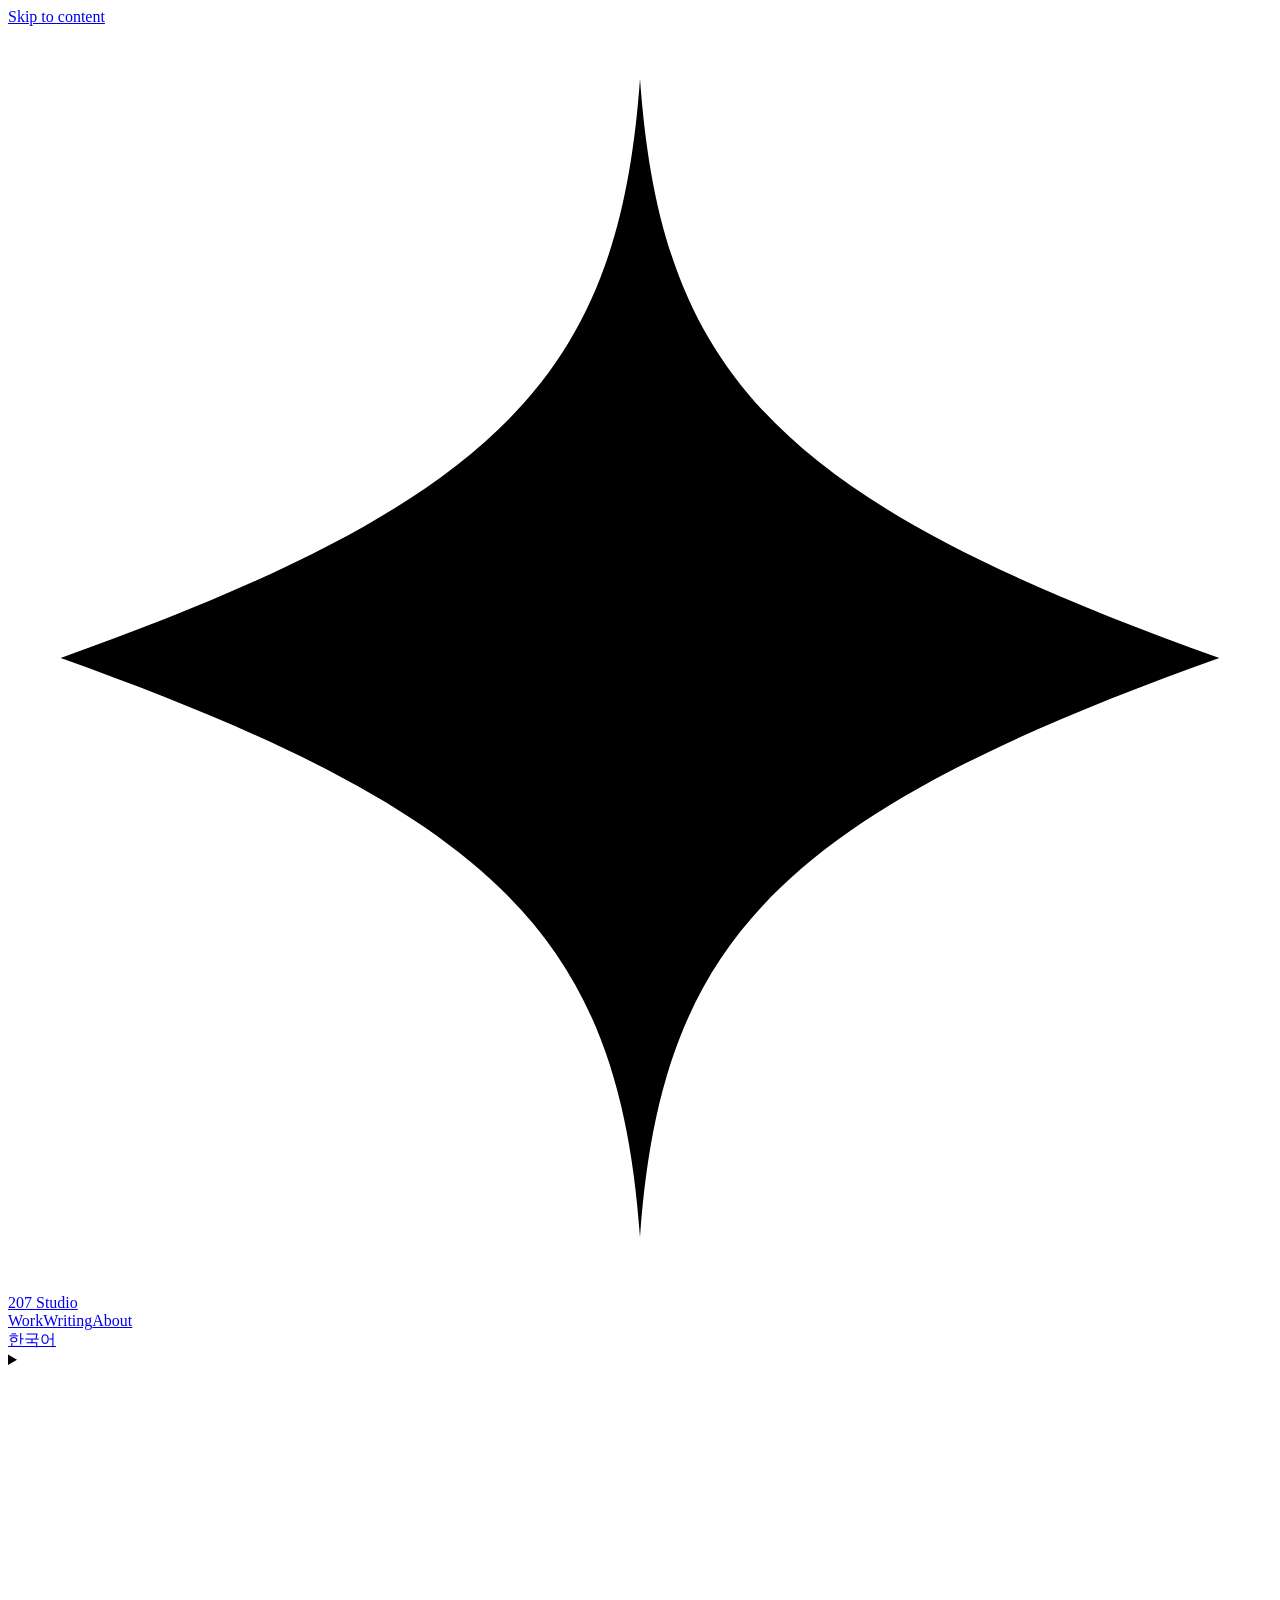
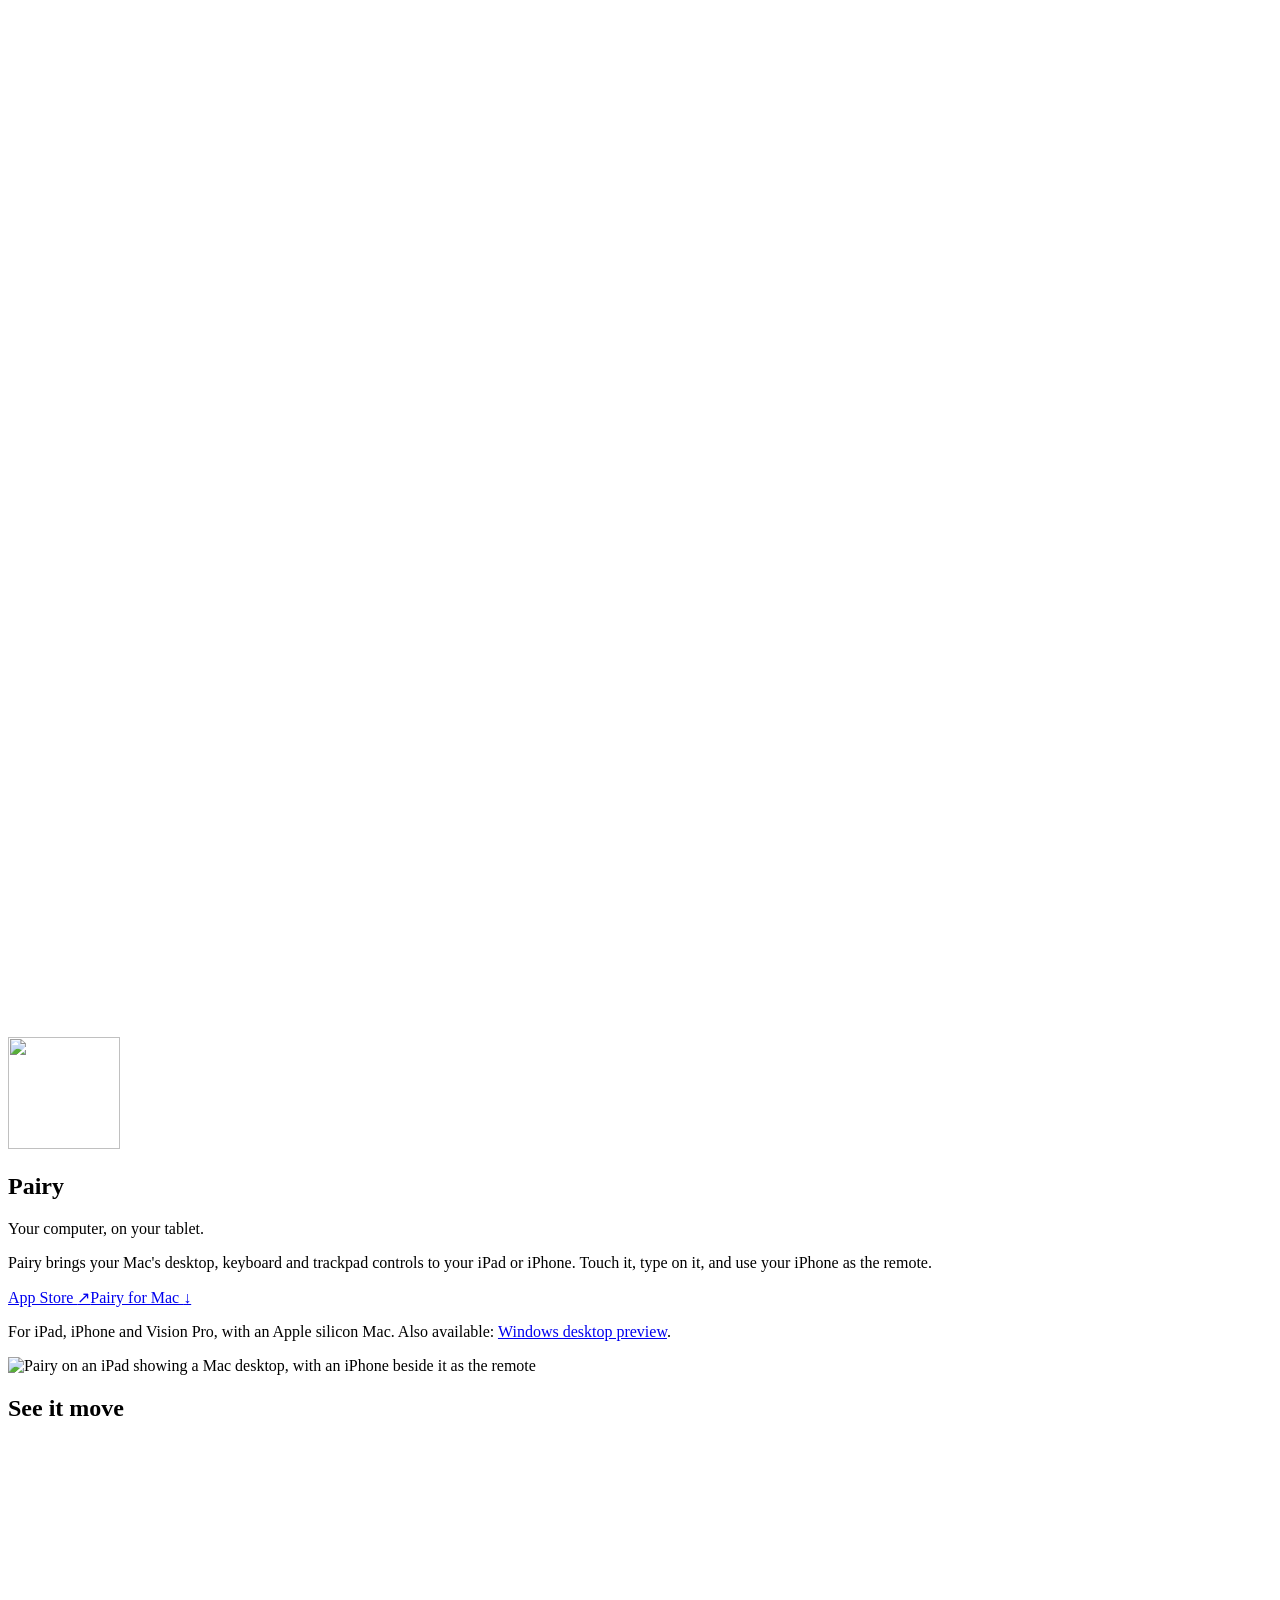
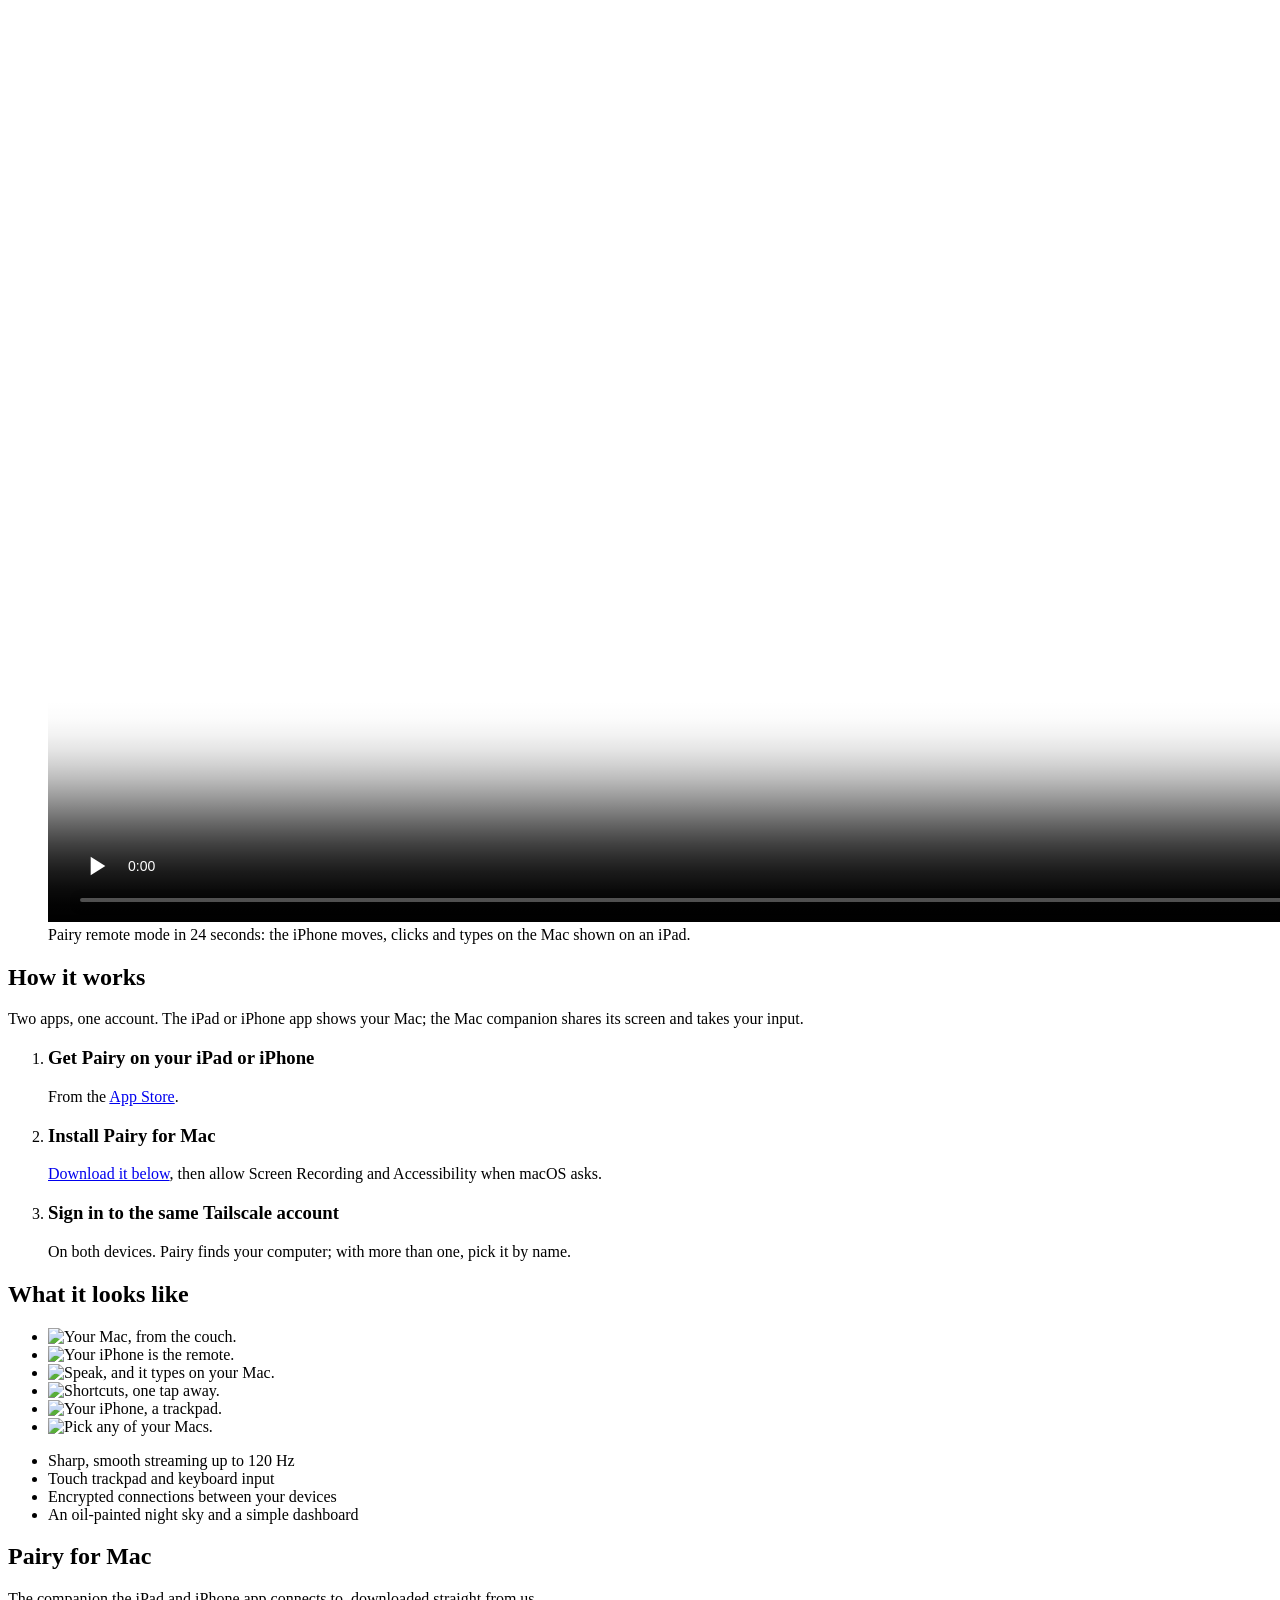
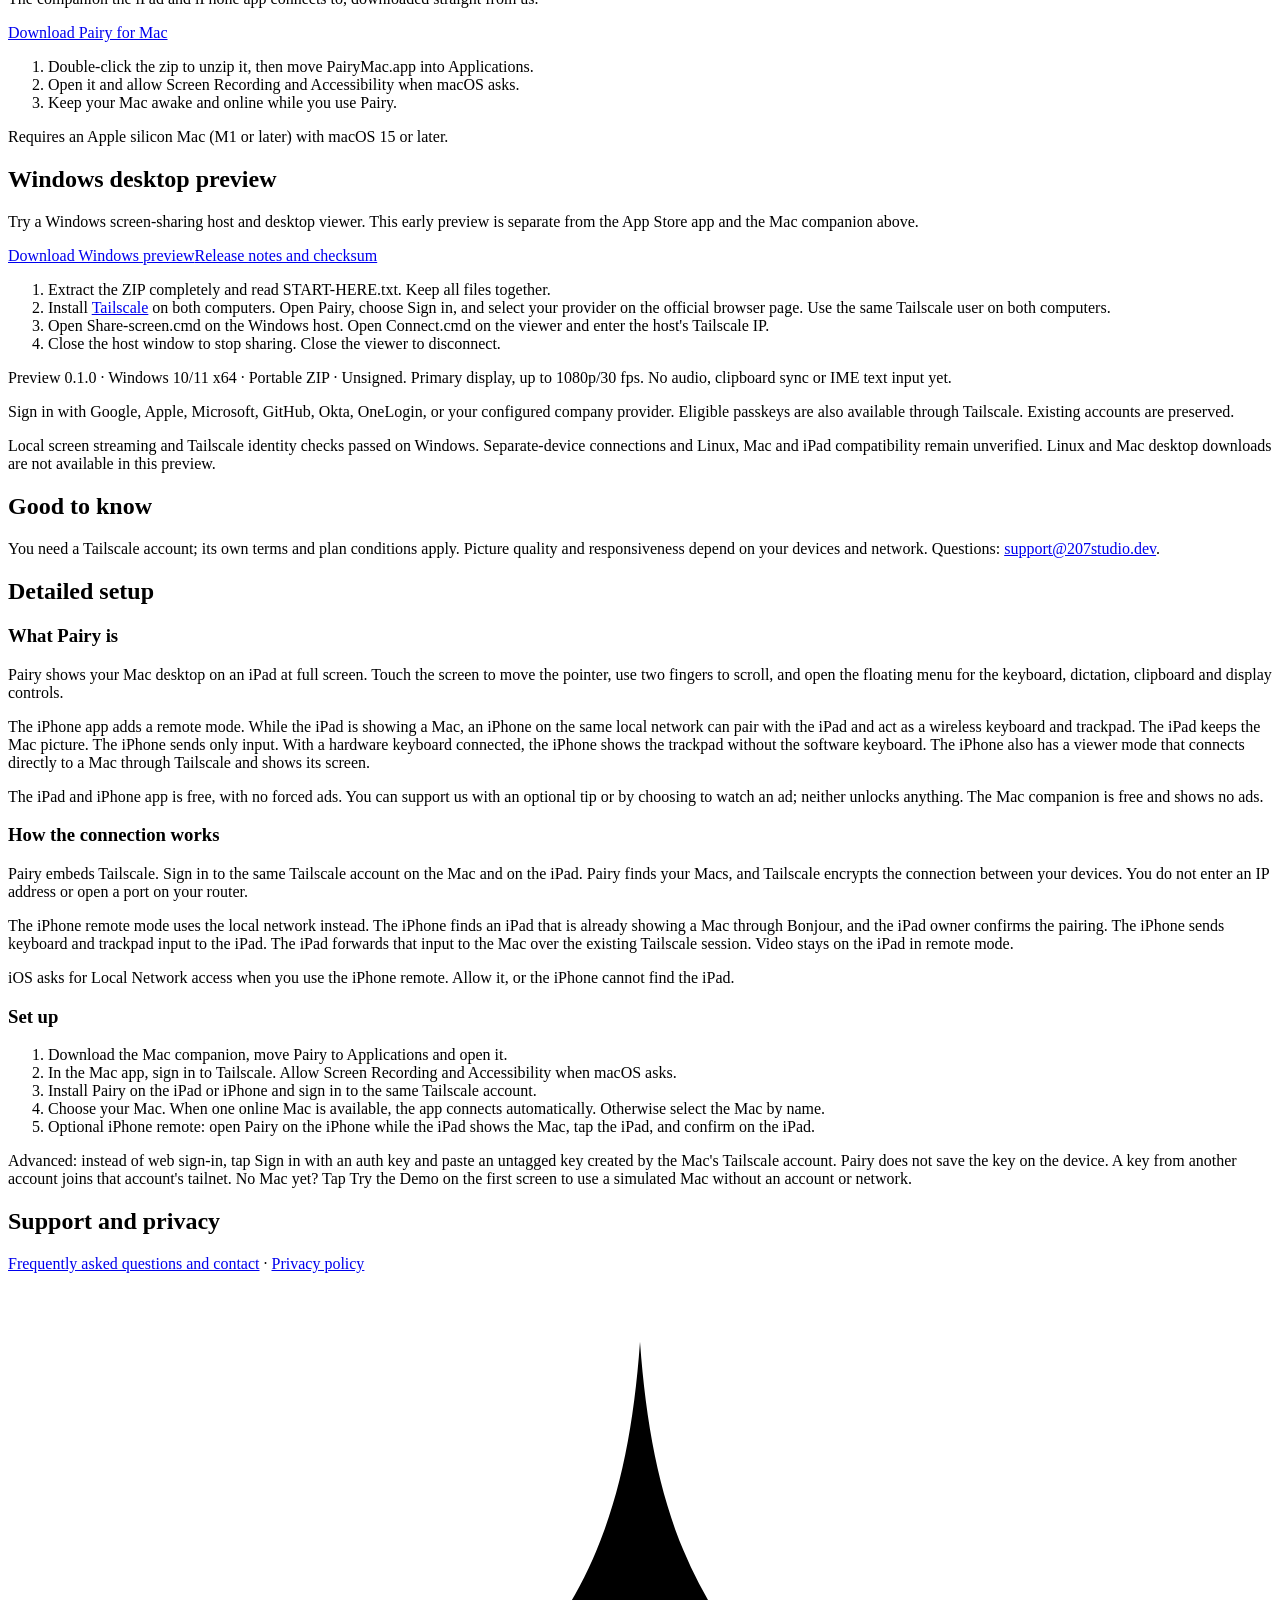
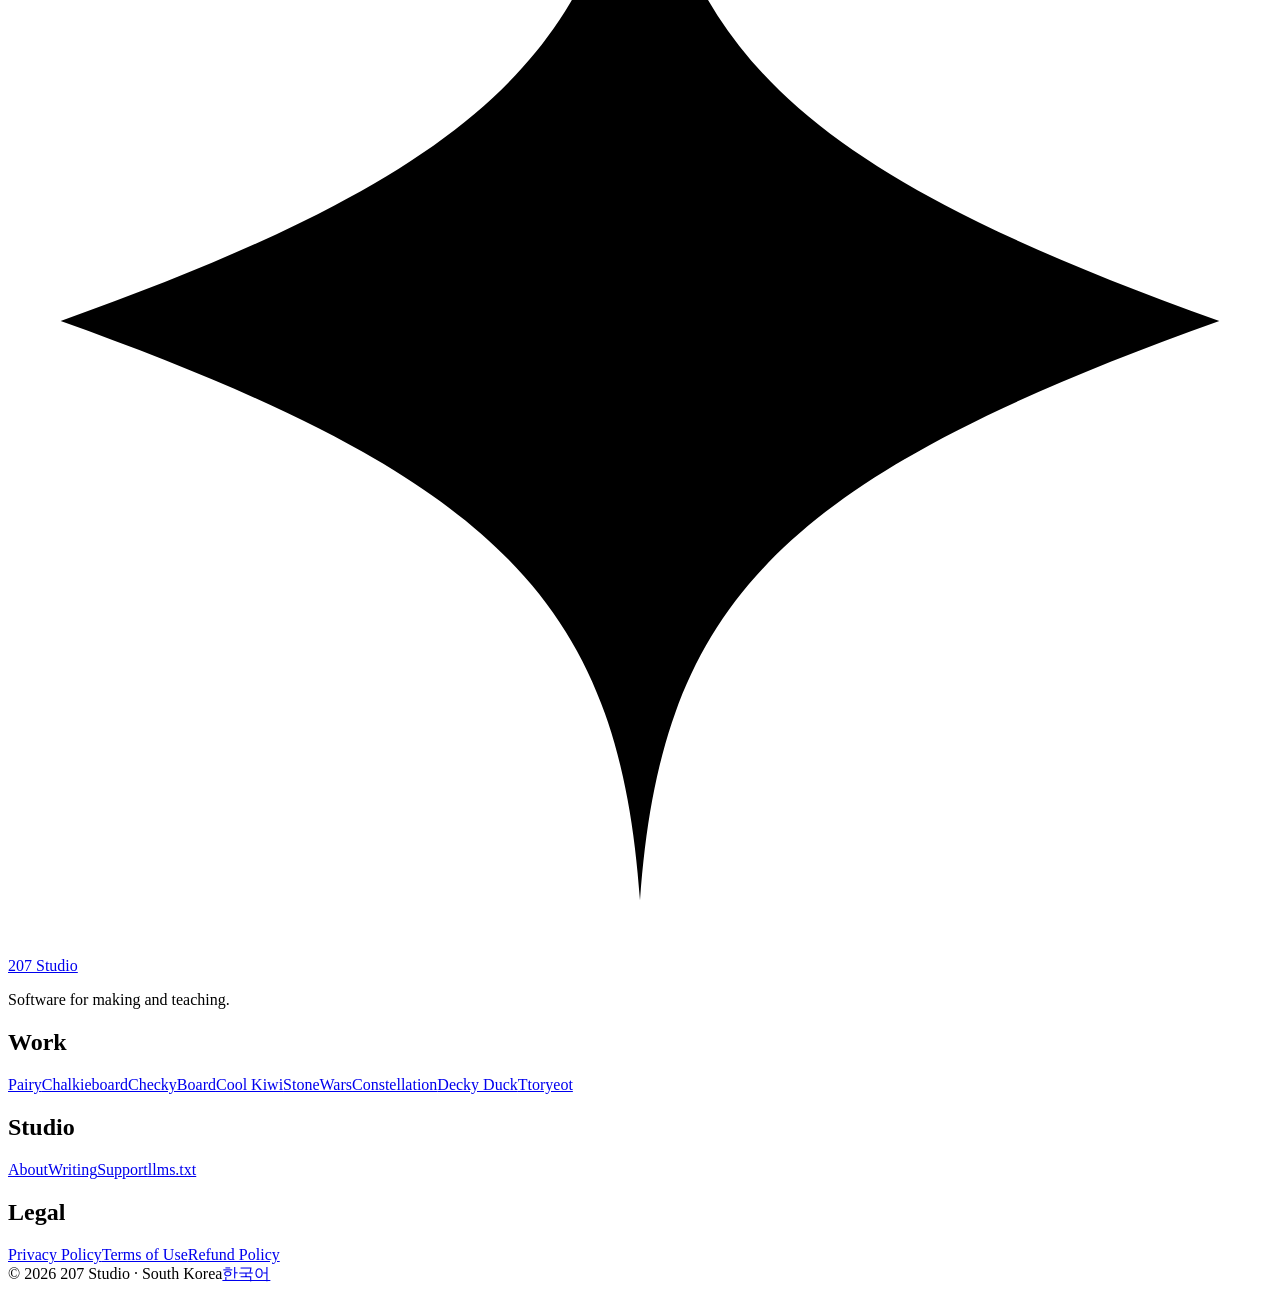
==== commit 898b2b76: "Footer: add the Constellation (별채) link to the studio Work list Regenerated with chrome-gen.py --ext" ====
--- a/index.html
+++ b/index.html
@@ -163,7 +163,7 @@
 <!-- chrome:foot:start -->
 <footer class="foot"><div class="wrap"><div class="foot-grid">
 <div class="foot-brand"><a href="/"><svg viewBox="0 0 24 24" aria-hidden="true" focusable="false"><path d="M12 1c.4 5.6 2.6 8 11 11-8.4 3-10.6 5.4-11 11-.4-5.6-2.6-8-11-11 8.4-3 10.6-5.4 11-11z"/></svg>207 Studio</a><p>Software for making and teaching.</p></div>
-<nav class="foot-work" aria-label="Work"><h2>Work</h2><a href="/pairy/">Pairy</a><a href="https://chalkieboard.207studio.dev/" target="_blank" rel="noopener">Chalkieboard</a><a href="/checkyboard/">CheckyBoard</a><a href="/cool-kiwi/">Cool Kiwi</a><a href="/stonewars/">StoneWars</a><a href="/dekiduck/">Decky Duck</a><a href="/ttoryeot/">Ttoryeot</a></nav>
+<nav class="foot-work" aria-label="Work"><h2>Work</h2><a href="/pairy/">Pairy</a><a href="https://chalkieboard.207studio.dev/" target="_blank" rel="noopener">Chalkieboard</a><a href="/checkyboard/">CheckyBoard</a><a href="/cool-kiwi/">Cool Kiwi</a><a href="/stonewars/">StoneWars</a><a href="/#workshop">Constellation</a><a href="/dekiduck/">Decky Duck</a><a href="/ttoryeot/">Ttoryeot</a></nav>
 <nav aria-label="Studio"><h2>Studio</h2><a href="/about/">About</a><a href="/blog/">Writing</a><a href="mailto:support@207studio.dev">Support</a><a href="/llms.txt">llms.txt</a></nav>
 <nav aria-label="Legal"><h2>Legal</h2><a href="/legal/privacy/">Privacy Policy</a><a href="/legal/terms/">Terms of Use</a><a href="/legal/refunds/">Refund Policy</a></nav>
 </div><div class="foot-bottom"><span>© 2026 207 Studio · South Korea</span><a href="/ko/" lang="ko" hreflang="ko">한국어</a></div></div></footer>
